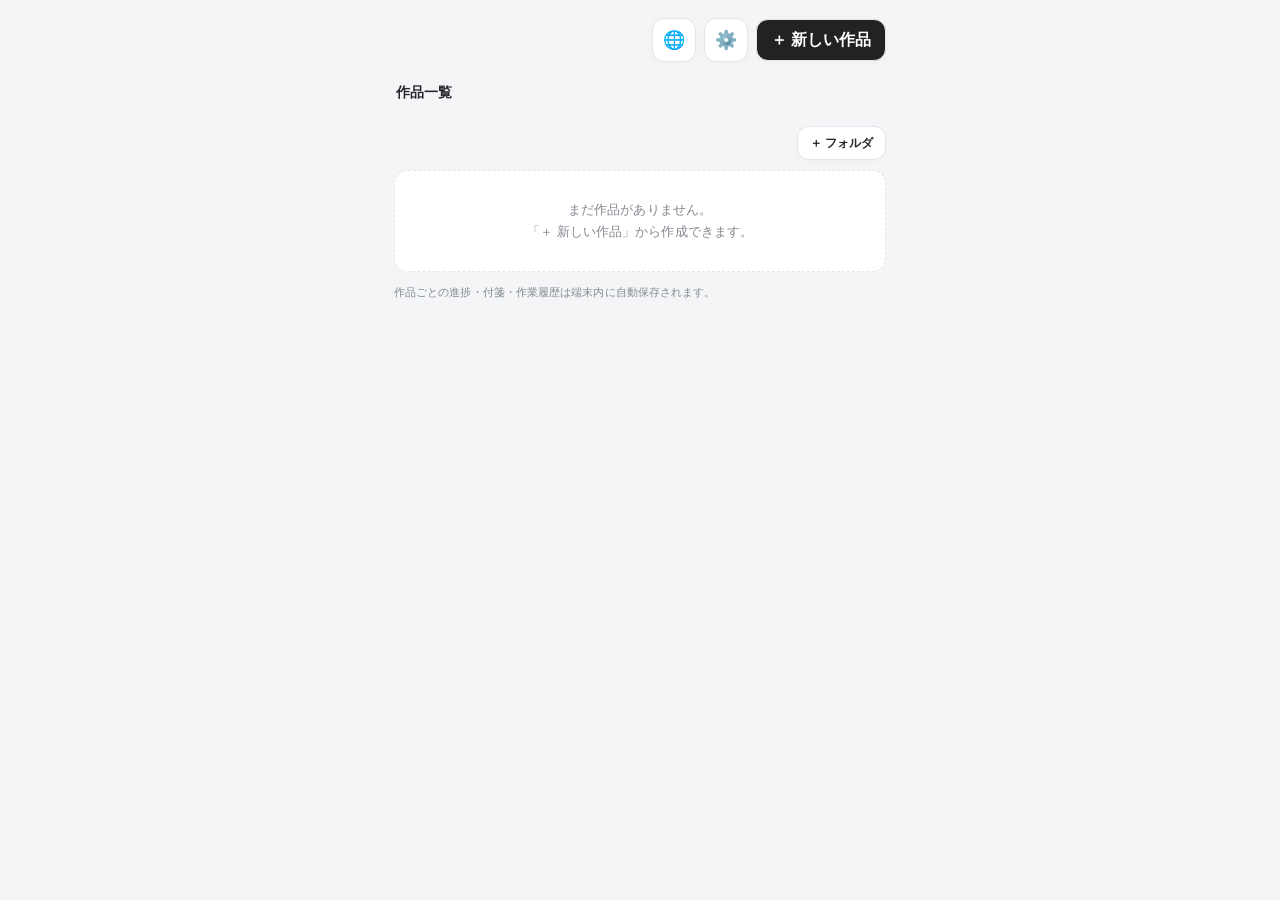
==== index.html @ e9d4900b "Add files via upload" ====
<!DOCTYPE html>
<html lang="ja">
<head>
<meta charset="UTF-8">
<meta name="viewport" content="width=device-width,initial-scale=1">
<meta name="theme-color" content="#f6f6f6">
<title>漫画制作進捗</title>


<link rel="stylesheet" href="style.css?v=20260922-cellsteady1">
</head>
<body>


<div id="helpModal" class="help-overlay" aria-hidden="true">
  <div class="help-sheet" role="dialog" aria-modal="true" aria-labelledby="helpTitle">
    <div class="help-head">
      <div id="helpTitle" class="help-title">使い方</div>
      <button id="helpClose" class="help-close" type="button" aria-label="閉じる">×</button>
    </div>
    <div class="help-scroll">
      <div class="help-item">
        <div class="help-item-title">工程マスをタップ</div>
        <div class="help-item-text">タップするたびに「未着手 → 着手 → 完了 → 未着手」と切り替わります。</div>
        <div class="help-states">
          <div class="help-state"><span class="help-swatch"></span>未着手</div>
          <div class="help-state"><span class="help-swatch started"></span>着手</div>
          <div class="help-state"><span class="help-swatch done"></span>完了</div>
        </div>
      </div>
      <div class="help-item">
        <div class="help-item-title">長押し＋スライド</div>
        <div class="help-item-text">工程マスを約0.5秒長押しして、そのまま同じ工程をなぞると、最初のマスの状態を連続コピーできます。振動したらコピー開始です。</div>
      </div>
      <div class="help-item">
        <div class="help-item-title">左右にスワイプ</div>
        <div class="help-item-text">工程表を左右にスワイプすると、12ページずつ移動できます。「前」「次」ボタンでも移動できます。</div>
      </div>
      <div class="help-item">
        <div class="help-item-title">ページ番号をタップ</div>
        <div class="help-item-text">そのページに付箋メモを付けられます。赤・黄・青・緑で分類でき、「メモ一覧」から絞り込みやページ移動もできます。</div>
      </div>
      <div class="help-item">
        <div class="help-item-title">進捗と完成予想</div>
        <div class="help-item-text">着手率・完成率・工程別進捗を自動集計します。作業履歴から完成予想を計算し、締切を設定している場合は必要ペースも確認できます。</div>
      </div>
      <div class="help-item">
        <div class="help-item-title">バックアップ</div>
        <div class="help-item-text">JSONバックアップには作品・進捗・作業履歴・付箋などのデータを保存します。大きな変更の前にもバックアップしておくと安心です。</div>
      </div>
    </div>
  </div>
</div>


<div id="projectHome" style="display:none">
  <div class="project-home-head">
    <h1 id="homeTitle">作品一覧</h1>
    <div class="home-head-actions"><button id="languageButton" class="settings-button language-button" type="button" aria-label="Language">🌐</button><button id="appSettingsButton" class="settings-button" type="button" aria-label="設定">⚙️</button><button id="newProjectButton" class="project-add-button">＋ 新しい作品</button></div>
  </div>
  <div id="folderHead" class="folder-head"><div id="folderHeadTitle" class="folder-head-title"></div><button id="folderRename" class="folder-rename" type="button">名前変更</button><button id="folderDelete" class="folder-remove" type="button">削除</button></div>
<div id="folderToolbar" class="folder-toolbar"><button id="folderAdd" class="folder-add" type="button">＋ フォルダ</button></div>
<div id="projectList"></div>
  <div class="project-backup-note">作品ごとの進捗・付箋・作業履歴は端末内に自動保存されます。</div>
</div>

<div class="app" id="editorApp" style="display:none">
<div class="top-title"><h1>漫画制作進捗</h1><div class="top-actions"><button id="memoListButton" class="memo-list-button">メモ一覧</button></div></div>
<div class="current-project-title-wrap"><div class="current-project-title-label" id="currentProjectTitleLabel">作品</div><div id="currentProjectTitle" class="current-project-title"></div></div><div id="projectBreadcrumb" class="project-breadcrumb"></div>
<div class="card" style="display:none">
<div class="label">作品名</div><input id="title" value="ばちぼこゾンビランド" placeholder="作品名">
<div style="display:flex;justify-content:space-between;align-items:center;margin-top:15px;margin-bottom:7px">
<div class="label" style="margin:0">制作ページ数</div><div id="totalPageLabel" style="font-size:11px;color:var(--muted)">全48P</div>
</div>
<div class="page-range">
<div><input id="startPageInput" type="number" min="1" max="999" value="1"><span>P</span></div>
<b>〜</b>
<div><input id="endPageInput" type="number" min="1" max="999" value="48"><span>P</span></div>
</div>
<div class="label" style="margin-top:15px">創作開始日</div>
<input id="creationStartDateInput" type="date">
<div class="label" style="margin-top:15px">締切予定日</div>
<input id="deadlineInput" type="date">
</div>
<div class="card overall-card">
<div class="overall-ring" id="overallRing">
<div class="overall-ring-inner"><span>着手</span><b id="startedPercent"></b><span>完成</span><b id="donePercent"></b></div>
</div>
<div class="overall-detail">
<div class="overall-kicker">OVERALL</div>
<div class="summary-top"><div><div class="summary-title">制作進捗 <span class="status-pill">制作中</span></div></div><div id="completePages" class="complete-pages"></div></div>
<div class="ring-legend"><span><i class="ring-key started"></i> 着手</span><span><i class="ring-key done"></i> 完成</span></div>
</div>
</div>
<div class="card"><div class="section-title">工程別進捗</div><div id="stageProgress"></div></div>
<div class="card">
<div class="table-toolbar"><div style="display:flex;align-items:center"><div class="section-title" style="margin:0">工程表</div><button id="helpButton" class="help-fab" type="button" aria-label="使い方">?</button></div><div id="range" class="range"></div></div>
<div id="tableHead" class="table-head"></div>
<div id="pages"></div>
<div class="navigation"><button id="prev" class="nav-button">← 前</button><div id="navPage" class="nav-page"></div><button id="next" class="nav-button">次 →</button></div>
</div>
<div class="card">
<div class="section-title">作業履歴</div>
<div class="history-stats">
<div class="history-stat"><span>今日</span><b id="todayWork">+0</b><span>完成工程</span></div>
<div class="history-stat"><span>直近7日</span><b id="weekWork">0</b><span>完成工程</span></div>
<div class="history-stat"><span>1日平均</span><b id="avgWork">0.0</b><span>工程</span></div>
</div>
<div class="label">直近7日間</div>
<div id="historyChart" class="history-chart"></div>
<div class="forecast">
<div><b>完成予想</b><small>着手=0.5工程として直近7日から算出</small></div>
<div id="forecastDate" class="forecast-date">—<br><span style="font-size:10px;color:var(--muted);font-weight:400">データ収集中</span></div>
</div>
<div id="deadlineStatus" style="margin-top:10px;padding-top:10px;border-top:1px solid var(--border);font-size:12px;line-height:1.65;color:var(--muted)"></div>
</div>

<div class="saved" id="saveMessage">変更は自動保存されます</div>
</div>


<div id="memoListModal" class="memo-modal">
  <div class="memo-sheet">
    <div class="memo-head">
      <h2>メモ一覧</h2>
      <button id="closeMemoList" class="memo-close">閉じる</button>
    </div>
    <div class="memo-filters">
      <button class="memo-filter active" data-filter="all">すべて</button>
      <button class="memo-filter" data-filter="#f4a6a6">赤</button>
      <button class="memo-filter" data-filter="#f4dc8a">黄</button>
      <button class="memo-filter" data-filter="#9ec8f4">青</button>
      <button class="memo-filter" data-filter="#a9ddb0">緑</button>
    </div>
    <div id="memoListBody" class="memo-scroll"></div>
  </div>
</div>

<div id="editProjectModal" class="project-modal">
  <div class="project-sheet project-edit-sheet">
    <div class="project-edit-head"><h2>作品編集</h2></div>
    <div class="project-edit-scroll">
    <div class="label">作品名</div>
    <input id="editProjectTitle" placeholder="作品名">
    <div style="display:flex;justify-content:space-between;align-items:center;margin-top:14px;margin-bottom:7px">
      <div class="label" style="margin:0">制作ページ</div>
      <div id="editProjectTotal" style="font-size:11px;color:var(--muted)"></div>
    </div>
    <div class="page-range">
      <div><input id="editProjectStart" type="number" min="1" max="999"><span>P</span></div>
      <b>〜</b>
      <div><input id="editProjectEnd" type="number" min="1" max="999"><span>P</span></div>
    </div>
    <div class="label" style="margin-top:14px">創作開始日</div>
    <input id="editProjectCreationStartDate" type="date">
    <div class="label" style="margin-top:14px">締切予定日</div>
    <input id="editProjectDeadline" type="date">
    <div class="label" style="margin-top:14px">工程設定</div>
    <div id="stageEditorList" class="stage-editor-list"></div>
    <button id="stageAddButton" class="stage-add-button" type="button">＋ 工程を追加</button>
    <div class="stage-editor-note">工程名の変更・並び替え・追加・削除（最大8工程）</div>
    </div>
    <div class="project-modal-actions project-edit-actions">
      <button id="cancelEditProject" class="project-cancel-button">キャンセル</button>
      <button id="saveEditProject" class="project-create-button">保存</button>
    </div>
  </div>
</div>

<select id="appLanguage" style="display:none"><option value="ja">日本語</option><option value="en">English</option></select>
<div id="languageModal" class="project-modal">
  <div class="project-sheet language-sheet">
    <h2 id="languageModalTitle">Language</h2>
    <div class="language-choice">
      <button type="button" class="language-option" data-lang="ja">日本語</button>
      <button type="button" class="language-option" data-lang="en">English</button>
    </div>
    <div class="project-modal-actions">
      <button id="languageCancel" class="project-cancel-button">キャンセル</button>
    </div>
  </div>
</div>

<div id="appSettingsModal" class="project-modal">
  <div class="project-sheet settings-sheet">
    <h2 id="settingsTitle">アプリ設定</h2>
    <div class="settings-section-title settings-first-section" id="settingsDefaultsTitle">新規作品のデフォルト</div>
    <div class="label" id="settingsPagesLabel">制作ページ</div>
    <div class="page-range">
      <div><input id="defaultStartPage" type="number" min="1" max="999"><span>P</span></div><b>〜</b>
      <div><input id="defaultEndPage" type="number" min="1" max="999"><span>P</span></div>
    </div>
    <div class="label" id="settingsStagesLabel" style="margin-top:14px">工程</div>
    <div id="defaultStageList" class="stage-editor-list"></div>
    <button id="defaultStageAdd" class="stage-add-button" type="button">＋ 工程を追加</button>
    <div class="stage-editor-note" id="settingsNote">新しい作品を作るときの初期値です。作品ごとに変更できます。</div>
    <div class="settings-section-title data-management-title" id="dataManagementTitle">データ管理</div>
    <div class="backup-actions settings-backup-actions">
      <button id="exportBackup" class="backup-button">💾 バックアップ</button>
      <button id="importBackup" class="backup-button">📂 復元</button>
    </div>
    <input id="backupFile" type="file" accept=".json,application/json" hidden>
    <div class="backup-note" id="dataManagementNote">全作品・フォルダ・進捗・付箋・作業履歴を1つのJSONに保存します。</div>
    <div id="backupStatus" class="backup-status" style="display:none"></div>
    <div class="project-modal-actions">
      <button id="settingsCancel" class="project-cancel-button">キャンセル</button>
      <button id="settingsSave" class="project-create-button">保存</button>
    </div>
  </div>
</div>

<div id="projectModal" class="project-modal">
  <div class="project-sheet">
    <h2>新しい作品</h2>
    <div class="label">作品名</div>
    <input id="newProjectTitle" value="" placeholder="作品名">
    <div style="display:flex;justify-content:space-between;align-items:center;margin-top:14px;margin-bottom:7px">
      <div class="label" style="margin:0">制作ページ</div>
      <div id="newProjectTotal" style="font-size:11px;color:var(--muted)">全1P</div>
    </div>
    <div class="page-range">
      <div><input id="newProjectStart" type="number" min="1" max="999" value="1"><span>P</span></div>
      <b>〜</b>
      <div><input id="newProjectEnd" type="number" min="1" max="999" value="1"><span>P</span></div>
    </div>
    <div class="label" style="margin-top:14px">創作開始日</div>
    <input id="newProjectCreationStartDate" type="date">
    <div class="label" style="margin-top:14px">締切予定日</div>
    <input id="newProjectDeadline" type="date">
    <button id="newStageToggle" class="new-stage-toggle" type="button">
      <span>工程をカスタマイズ</span><span id="newStageChevron">⌄</span>
    </button>
    <div id="newStagePanel" class="new-stage-panel">
      <div id="newStageEditorList" class="stage-editor-list"></div>
      <button id="newStageAddButton" class="stage-add-button" type="button">＋ 工程を追加</button>
      <div class="stage-editor-note">変更しなければ「ネーム・ペン・背景・トーン・写植」で作成されます</div>
    </div>
    <div class="project-modal-actions">
      <button id="cancelNewProject" class="project-cancel-button">キャンセル</button>
      <button id="createNewProject" class="project-create-button">作成</button>
    </div>
  </div>
</div>

<div id="stickyModal" class="sticky-modal">
 <div class="sticky-sheet">
  <div class="sticky-head"><h2 id="stickyTitle">付箋</h2><button id="stickyClose" class="sticky-close">×</button></div>
  <textarea id="stickyText" placeholder="修正点・忘れたくないことなど"></textarea>
  <div class="label" style="margin-top:12px">マーカー</div>
  <div class="color-picks">
   <button type="button" class="color-pick" data-color="#f4a6a6" style="background:#f4a6a6"></button>
   <button type="button" class="color-pick" data-color="#f4dc8a" style="background:#f4dc8a"></button>
   <button type="button" class="color-pick" data-color="#9ec8f4" style="background:#9ec8f4"></button>
   <button type="button" class="color-pick" data-color="#a9ddb0" style="background:#a9ddb0"></button>
  </div>
  <div class="sticky-actions">
   <button type="button" id="stickyDelete" class="sticky-delete">付箋を削除</button>
   <button type="button" id="stickySave" class="sticky-save">保存</button>
  </div>
 </div>
</div>

<div id="folderModal" class="folder-modal">
  <div class="folder-sheet">
    <h3>新しいフォルダ</h3>
    <input id="folderNameInput" type="text" maxlength="40" placeholder="フォルダ名">
    <div class="folder-sheet-actions"><button id="folderCancel" type="button">キャンセル</button><button id="folderCreate" type="button">作成</button></div>
  </div>
</div>
<div id="folderRenameModal" class="folder-modal">
  <div class="folder-sheet">
    <h3>フォルダ名を変更</h3>
    <input id="folderRenameInput" type="text" maxlength="40" placeholder="フォルダ名">
    <div class="folder-sheet-actions"><button id="folderRenameCancel" type="button">キャンセル</button><button id="folderRenameSave" type="button">保存</button></div>
  </div>
</div>


<script src="app.js?v=20260922-cellsteady1"></script>
</body>
</html>
---- style.css ----
:root{--bg:#f6f6f6;--card:#fff;--text:#191919;--muted:#777;--border:#ddd;--soft:#e8e8e8;--started:#aaa;--done:#222}
*{box-sizing:border-box}
body{margin:0;background:var(--bg);color:var(--text);font-family:-apple-system,BlinkMacSystemFont,"Segoe UI","Noto Sans JP",sans-serif}
.app{max-width:520px;margin:auto;padding:18px 14px 40px}
h1{margin:0 0 20px;font-size:22px}
.card{background:var(--card);border:1px solid var(--border);border-radius:14px;padding:15px;margin-bottom:14px}
.label{color:var(--muted);font-size:12px;margin-bottom:7px}
input{width:100%;min-height:44px;border:1px solid var(--border);border-radius:9px;background:white;padding:0 11px;font-size:16px}
.page-buttons{display:flex;gap:7px;flex-wrap:wrap}
button{font:inherit;color:inherit}
.page-button,.nav-button{min-height:42px;padding:0 14px;border:1px solid var(--border);border-radius:9px;background:white}
.page-button.active{background:#222;color:white;border-color:#222}
.summary-top,.stage-info,.table-toolbar,.navigation{display:flex;justify-content:space-between;gap:8px}
.summary-top{align-items:flex-end}.summary-title,.section-title{font-weight:700}.section-title{font-size:15px;margin-bottom:12px}
.percentages{margin-top:4px;display:flex;gap:14px;color:var(--muted);font-size:12px}
.complete-pages{font-size:13px;font-weight:700}
.dual-bar{height:11px;background:var(--soft);border-radius:20px;overflow:hidden;position:relative;margin-top:10px}
.started-bar,.done-bar{position:absolute;left:0;top:0;height:100%;border-radius:20px;transition:width .2s}
.started-bar{background:var(--started)}.done-bar{background:var(--done)}
.legend{display:flex;gap:15px;font-size:11px;color:var(--muted);margin-top:8px}
.stage{margin-top:12px}.stage:first-child{margin-top:0}.stage-info{font-size:12px;margin-bottom:5px}.stage-info span:last-child{color:var(--muted)}
.table-head,.page-row{display:grid;grid-template-columns:25px repeat(5,minmax(0,1fr));gap:3px;align-items:center}
.table-head{margin-bottom:5px}.head{color:var(--muted);font-size:9px;line-height:1.15;text-align:center}
.page-number{text-align:center;color:var(--muted);font-size:11px}.page-row{margin-bottom:4px}
.progress-cell{height:39px;padding:0;border:1px solid var(--border);border-radius:6px;background:white;font-size:15px;font-weight:700}
.progress-cell.state1{background:var(--started)}.progress-cell.state2{background:#222;color:white;border-color:#222}.progress-cell.paint-source{outline:2px solid #777;outline-offset:1px}
.table-toolbar{align-items:center;margin-bottom:10px}.range,.nav-page{color:var(--muted);font-size:12px}
.navigation{align-items:center;margin-top:12px}.nav-button:disabled{opacity:.3}.saved{text-align:center;color:var(--muted);font-size:11px;margin-top:12px}
.backup-actions{display:grid;grid-template-columns:1fr 1fr;gap:8px}
.backup-button{min-height:44px;border:1px solid var(--border);border-radius:9px;background:white;font-weight:700}
.backup-note{margin-top:9px;color:var(--muted);font-size:11px;line-height:1.5}
.history-stats{display:grid;grid-template-columns:repeat(3,1fr);gap:7px;margin-bottom:14px}
.history-stat{background:var(--bg);border-radius:9px;padding:10px 6px;text-align:center}
.history-stat b{display:block;font-size:17px;margin-top:3px}
.history-stat span{font-size:10px;color:var(--muted)}
.history-chart{height:130px;display:flex;align-items:flex-end;gap:7px;border-bottom:1px solid var(--border);padding:0 3px;margin-top:8px}
.history-day{flex:1;height:100%;display:flex;flex-direction:column;justify-content:flex-end;align-items:center;gap:4px}
.history-value{font-size:10px;font-weight:700}
.history-bar{width:70%;max-width:28px;background:#222;border-radius:5px 5px 0 0;min-height:2px}
.history-label{font-size:9px;color:var(--muted);height:15px}
.forecast{display:flex;justify-content:space-between;align-items:center;margin-top:15px;padding-top:13px;border-top:1px solid var(--border)}
.forecast small{color:var(--muted);display:block;margin-top:3px}
.forecast-date{text-align:right;font-size:17px;font-weight:800}
.page-range{display:grid;grid-template-columns:1fr auto 1fr;gap:10px;align-items:center}.page-range>div{display:grid;grid-template-columns:1fr auto;gap:5px;align-items:center}.page-range input{width:100%;box-sizing:border-box}.page-range b{font-size:14px;color:var(--muted)}@media(max-width:360px){.app{padding-left:9px;padding-right:9px}.table-head,.page-row{grid-template-columns:22px repeat(5,minmax(0,1fr));gap:2px}.progress-cell{height:36px}.head{font-size:8px}}

.page-number{cursor:pointer;position:relative;user-select:none}
.page-number.note-marked{font-weight:800}
.note-badge{display:inline-block;width:7px;height:7px;border-radius:50%;margin-left:4px;vertical-align:middle;background:#555}
.sticky-modal{position:fixed;inset:0;background:rgba(0,0,0,.32);display:none;align-items:flex-end;justify-content:center;z-index:999}
.sticky-modal.open{display:flex}
.sticky-sheet{width:min(520px,100%);background:#fff;border-radius:18px 18px 0 0;padding:18px 14px 24px;box-sizing:border-box}
.sticky-head{display:flex;justify-content:space-between;align-items:center;margin-bottom:12px}
.sticky-head h2{margin:0;font-size:18px}.sticky-close{border:0;background:transparent;font-size:24px}
.sticky-sheet textarea{width:100%;min-height:110px;box-sizing:border-box;border:1px solid var(--border);border-radius:10px;padding:11px;font:inherit}
.color-picks{display:flex;gap:11px;margin:10px 0 16px}
.color-pick{width:34px;height:34px;border-radius:50%;border:2px solid transparent;box-shadow:0 0 0 1px #bbb}
.color-pick.selected{border-color:#222;box-shadow:0 0 0 2px #fff,0 0 0 4px #222}
.sticky-save{width:100%;height:44px;border:0;border-radius:10px;background:#222;color:#fff;font-weight:800}
.sticky-actions{display:grid;grid-template-columns:1fr 1.7fr;gap:9px;margin-top:2px}
.sticky-delete{height:44px;border:1px solid #ddd;border-radius:10px;background:#fff;color:#777;font-weight:700}
.sticky-delete:active{background:#f3f3f3}

/* Smooth swipe/page transition */
#pages{
  will-change:transform,opacity;
  transform:translateX(0);
  opacity:1;
}
#pages.page-slide-out-left{
  transform:translateX(-24px);
  opacity:.25;
  transition:transform 130ms ease-in,opacity 130ms ease-in;
}
#pages.page-slide-out-right{
  transform:translateX(24px);
  opacity:.25;
  transition:transform 130ms ease-in,opacity 130ms ease-in;
}
#pages.page-slide-in-from-right{
  animation:pageInRight 220ms cubic-bezier(.22,.61,.36,1);
}
#pages.page-slide-in-from-left{
  animation:pageInLeft 220ms cubic-bezier(.22,.61,.36,1);
}
@keyframes pageInRight{
  from{transform:translateX(28px);opacity:.2}
  to{transform:translateX(0);opacity:1}
}
@keyframes pageInLeft{
  from{transform:translateX(-28px);opacity:.2}
  to{transform:translateX(0);opacity:1}
}


/* Symbol-free progress cells */
.state-swatch{
  display:inline-block;
  width:12px;height:12px;
  border-radius:3px;
  vertical-align:-1px;
  border:1px solid #c9c9c9;
}
.state-swatch.started{background:var(--started);}
.state-swatch.done{background:#171717;border-color:#171717;}

button.state-started{
  background:var(--started) !important;
  color:#222 !important;
}
button.state-done{
  background:#171717 !important;
  color:#fff !important;
  border-color:#171717 !important;
}


/* Multi-project v2 */
.top-title{display:flex;justify-content:space-between;align-items:center;gap:10px;margin-bottom:20px}
.top-title h1{margin:0}
.project-list-button,.project-add-button,.project-open-button,.project-cancel-button,.project-create-button{
  min-height:42px;border:1px solid var(--border);border-radius:9px;background:#fff;font-weight:700
}
.project-list-button{padding:0 13px;font-size:12px}
#projectHome{max-width:520px;margin:auto;padding:18px 14px 40px}
.project-home-head{display:flex;justify-content:space-between;align-items:center;gap:10px;margin-bottom:16px}
.project-home-head h1{margin:0;font-size:22px}
.project-add-button{padding:0 14px;background:#222;color:#fff;border-color:#222}
.project-item{background:#fff;border:1px solid var(--border);border-radius:14px;padding:14px;margin-bottom:10px}
.project-item-main{display:flex;justify-content:space-between;gap:12px;align-items:center}
.project-item-title{font-weight:800;font-size:16px;overflow:hidden;text-overflow:ellipsis;white-space:nowrap}
.project-item-meta{font-size:11px;color:var(--muted);margin-top:5px}
.project-open-button{padding:0 14px;flex:none}
.project-edit-button{min-height:42px;padding:0 12px;border:1px solid var(--border);border-radius:9px;background:#fff;font-weight:700;flex:none}
.project-item-actions{display:flex;gap:7px;align-items:center}
.project-empty{background:#fff;border:1px dashed var(--border);border-radius:14px;padding:28px 18px;text-align:center;color:var(--muted);font-size:13px;line-height:1.7}
.project-actions{display:flex;justify-content:flex-end;margin-top:9px}
.project-delete-button{border:0;background:transparent;color:#999;font-size:11px;padding:5px}
.project-modal{position:fixed;inset:0;background:rgba(0,0,0,.32);display:none;align-items:flex-end;justify-content:center;z-index:1100}
.project-modal.open{display:flex}
.project-sheet{width:min(520px,100%);background:#fff;border-radius:18px 18px 0 0;padding:18px 14px 24px}
.project-sheet h2{font-size:18px;margin:0 0 14px}
.project-sheet .page-range{margin-top:10px}
.project-modal-actions{display:grid;grid-template-columns:1fr 1.7fr;gap:9px;margin-top:16px}
.project-cancel-button,.project-create-button{height:44px}
.project-create-button{background:#222;color:#fff;border-color:#222}
.project-backup-note{font-size:11px;color:var(--muted);margin-top:12px;line-height:1.6}


/* Memo list v2 */
.memo-list-button{min-height:42px;padding:0 13px;border:1px solid var(--border);border-radius:9px;background:#fff;font-weight:700;font-size:12px}
.top-actions{display:flex;gap:7px;flex:none}
.memo-modal{position:fixed;inset:0;background:rgba(0,0,0,.32);display:none;align-items:flex-end;justify-content:center;z-index:1200}
.memo-modal.open{display:flex}
.memo-sheet{width:min(520px,100%);height:78vh;max-height:78vh;box-sizing:border-box;background:#fff;border-radius:18px 18px 0 0;padding:16px 14px 22px;display:flex;flex-direction:column}
.memo-scroll{flex:1;min-height:0;overflow-y:auto;-webkit-overflow-scrolling:touch}
.memo-head{display:flex;align-items:center;justify-content:space-between;gap:10px;margin-bottom:12px}
.memo-head h2{font-size:18px;margin:0}
.memo-close{border:0;background:#f1f1f1;border-radius:9px;padding:8px 12px;font-weight:700}
.memo-filters{display:flex;gap:7px;flex-wrap:wrap;margin-bottom:12px}
.memo-filter{border:1px solid var(--border);background:#fff;border-radius:999px;padding:7px 11px;font-size:11px;font-weight:700}
.memo-filter.active{background:#222;color:#fff;border-color:#222}

.memo-item{display:grid;grid-template-columns:36px 1fr auto;gap:10px;align-items:center;border:1px solid var(--border);border-radius:12px;padding:10px;margin-bottom:8px;background:#fff}
.memo-page{width:36px;height:36px;border-radius:9px;display:flex;align-items:center;justify-content:center;font-size:11px;font-weight:800;border:1px solid rgba(0,0,0,.08)}
.memo-text{font-size:12px;line-height:1.5;white-space:pre-wrap;word-break:break-word}
.memo-jump{border:0;background:#f1f1f1;border-radius:8px;padding:8px 10px;font-size:11px;font-weight:700}
.memo-empty{text-align:center;color:var(--muted);font-size:12px;padding:30px 10px}


/* 工程表：常に12P分の高さを確保 */
#pages{
  min-height:516px;
  box-sizing:border-box;
}
@media(max-width:360px){
  #pages{min-height:480px}
}


/* 作品一覧：操作ボタンをカード内に収める */
.project-item-main{align-items:flex-start}
.project-item-main>div:first-child{min-width:0;flex:1}
.project-item-actions{
  display:flex;
  gap:6px;
  align-items:center;
  flex:0 0 auto;
}
.project-edit-button,.project-open-button{
  min-width:0;
  width:auto;
  padding:0 11px;
  white-space:nowrap;
}
@media(max-width:390px){
  .project-item{padding:12px}
  .project-item-main{gap:8px}
  .project-edit-button,.project-open-button{
    padding:0 9px;
    font-size:12px;
  }
}


.help-fab{
  position:static;z-index:auto;
  width:25px;height:25px;min-width:25px;padding:0;margin-left:7px;
  border-radius:50%;border:1px solid var(--border);
  background:var(--card,#fff);color:var(--text,#222);
  font-size:14px;font-weight:800;line-height:1;
  display:inline-flex;align-items:center;justify-content:center;
  box-shadow:none;vertical-align:middle;
}
.help-overlay{
  position:fixed;inset:0;z-index:1000;background:rgba(0,0,0,.42);
  display:none;align-items:flex-end;justify-content:center;
}
.help-overlay.open{display:flex}
.help-sheet{
  width:min(520px,100%);height:78vh;max-height:78vh;
  background:var(--card,#fff);border-radius:18px 18px 0 0;
  box-sizing:border-box;padding:18px 18px 20px;
  display:flex;flex-direction:column;
}
.help-head{display:flex;align-items:center;justify-content:space-between;margin-bottom:10px}
.help-title{font-size:18px;font-weight:800}
.help-close{
  width:34px;height:34px;border:1px solid var(--border);border-radius:50%;
  background:transparent;font-size:20px;line-height:1
}
.help-scroll{flex:1;min-height:0;overflow-y:auto;-webkit-overflow-scrolling:touch}
.help-item{padding:14px 0;border-bottom:1px solid var(--border)}
.help-item:last-child{border-bottom:0}
.help-item-title{font-weight:800;margin-bottom:5px}
.help-item-text{font-size:13px;line-height:1.65;color:var(--muted)}
.help-states{display:flex;gap:8px;margin-top:9px;flex-wrap:wrap}
.help-state{display:flex;align-items:center;gap:6px;font-size:12px}
.help-swatch{width:22px;height:22px;border:1px solid var(--border);border-radius:5px;background:#fff}
.help-swatch.started{background:var(--started,#aaa)}
.help-swatch.done{background:#222;border-color:#222}


.project-list-toolbar{display:flex;justify-content:flex-end;margin:0 0 10px}
.project-reorder-toggle{min-height:34px;padding:0 12px;border:1px solid var(--border);border-radius:9px;background:#fff;font-size:12px;font-weight:700}
.project-reorder-toggle.active{background:#222;color:#fff;border-color:#222}
body.project-reorder-mode .project-item{cursor:grab;user-select:none;-webkit-user-select:none;touch-action:none}
body.project-reorder-mode .project-item::before{content:"☰";display:block;text-align:center;color:var(--muted);font-size:18px;line-height:18px;margin:-2px 0 5px}
body.project-reorder-mode .project-item-actions,body.project-reorder-mode .project-actions{pointer-events:none;opacity:.38}
.project-item.reorder-dragging{opacity:.7;transform:scale(.985);box-shadow:0 8px 24px rgba(0,0,0,.12)}
.project-item.reorder-over{}

/* 作品カードは余白を長押しして直接並び替え */
.project-list-toolbar{display:none!important}
body.project-reorder-mode .project-item::before{content:none!important}
.project-item{
  user-select:none;-webkit-user-select:none;touch-action:none;-webkit-touch-callout:none;
  transition:transform .18s ease, box-shadow .18s ease, opacity .18s ease;
  will-change:transform;
}
.project-item.reorder-dragging{opacity:.86;transform:scale(.985);box-shadow:0 10px 28px rgba(0,0,0,.15);touch-action:none;transition:box-shadow .16s ease,opacity .16s ease}
.project-item.reorder-over{}

.folder-toolbar{display:flex;justify-content:flex-end;margin:0 0 10px}
.folder-add{min-height:34px;padding:0 12px;border:1px solid var(--border);border-radius:9px;background:#fff;font-size:12px;font-weight:700}
.folder-item{border:1px solid var(--border);border-radius:12px;padding:13px 14px;margin-bottom:10px;background:#fff;user-select:none;-webkit-user-select:none;touch-action:none}
.folder-item{transition:transform .18s cubic-bezier(.2,.8,.2,1),box-shadow .18s ease,background .18s ease}
.folder-item.drag-over{
  transform:translateY(-2px) scale(1.006);
  box-shadow:0 8px 22px rgba(0,0,0,.10);
  background:#f4f4f4;
  outline:2px solid #777;
  outline-offset:1px;
}
.folder-row{display:flex;align-items:center;justify-content:space-between;gap:10px}
.folder-name{font-weight:800}.folder-meta{font-size:12px;color:var(--muted);margin-top:3px}
.folder-open{border:1px solid var(--border);border-radius:8px;background:#fff;padding:7px 11px;font-weight:700}
.folder-head{display:none;align-items:center;gap:9px;margin:0 0 12px}
.folder-head.show{display:flex}.folder-back{border:1px solid var(--border);border-radius:8px;background:#fff;padding:7px 10px;font-weight:700}
.folder-head-title{font-weight:800;flex:1}.folder-remove{font-size:12px;border:0;background:transparent;text-decoration:underline;color:var(--muted)}
.folder-modal{position:fixed;inset:0;background:rgba(0,0,0,.35);z-index:100;display:none;align-items:flex-end;justify-content:center}
.folder-modal.open{display:flex}.folder-sheet{width:min(520px,100%);background:#fff;border-radius:18px 18px 0 0;padding:18px;box-sizing:border-box}
.folder-sheet h3{margin:0 0 12px}.folder-sheet input{width:100%;box-sizing:border-box;padding:11px;border:1px solid var(--border);border-radius:9px;font-size:16px}
.folder-sheet-actions{display:flex;gap:8px;margin-top:12px}.folder-sheet-actions button{flex:1;padding:10px;border-radius:9px;border:1px solid var(--border);background:#fff;font-weight:700}

/* ---- extracted block ---- */

.stage-editor-list{display:flex;flex-direction:column;gap:7px;margin-top:7px}
.stage-editor-row{display:grid;grid-template-columns:minmax(0,1fr) 38px 38px 38px;gap:6px;align-items:center}
.stage-editor-row input{min-width:0;height:40px;border:1px solid var(--border);border-radius:8px;padding:0 10px;font:inherit;box-sizing:border-box}
.stage-mini-button,.stage-add-button{border:1px solid var(--border);background:#fff;border-radius:8px;font-weight:700}
.stage-mini-button{width:38px;height:38px;padding:0}
.stage-mini-button.danger{color:#a44}
.stage-add-button{width:100%;height:40px;margin-top:8px}
.stage-add-button:disabled{opacity:.4}
.stage-editor-note{font-size:10px;color:var(--muted);margin-top:6px;line-height:1.5}
.table-head,.page-row{grid-template-columns:42px repeat(var(--stage-count,5),minmax(0,1fr))!important}

/* ---- extracted block ---- */

/* 工程数に合わせて、見出しと実際のマスを同じ列数で描画 */
#tableHead,
#pages .page-row{
  grid-template-columns:25px repeat(var(--stage-count,5),minmax(0,1fr))!important;
}

/* ---- extracted block ---- */

.new-stage-toggle{
  width:100%;min-height:44px;margin-top:14px;padding:0 4px;
  border:0;border-top:1px solid var(--border);border-bottom:1px solid var(--border);
  background:transparent;display:flex;align-items:center;justify-content:space-between;
  font-weight:700;text-align:left;
}
.new-stage-toggle span:last-child{font-size:18px;color:var(--muted);transition:transform .18s ease}
.new-stage-toggle.open span:last-child{transform:rotate(180deg)}
.new-stage-panel{display:none;padding:10px 0 2px}
.new-stage-panel.open{display:block}

/* ---- extracted block ---- */

#projectHome .project-item,
#projectHome .folder-item{cursor:pointer}
#projectHome .project-item:active,
#projectHome .folder-item:active{background:#fafafa}

/* ---- extracted block ---- */

/* 作品編集：画面内固定＋内容だけスクロール */
#editProjectModal .project-edit-sheet{
  height:min(88dvh,760px);
  max-height:88dvh;
  box-sizing:border-box;
  display:flex;
  flex-direction:column;
  padding:0;
  overflow:hidden;
}
#editProjectModal .project-edit-head{
  flex:none;
  padding:16px 14px 8px;
  background:#fff;
}
#editProjectModal .project-edit-head h2{margin:0}
#editProjectModal .project-edit-scroll{
  flex:1 1 auto;
  min-height:0;
  overflow-y:auto;
  overscroll-behavior:contain;
  -webkit-overflow-scrolling:touch;
  padding:8px 14px 14px;
}
#editProjectModal .project-edit-actions{
  flex:none;
  margin:0;
  padding:12px 14px calc(14px + env(safe-area-inset-bottom));
  background:#fff;
  border-top:1px solid var(--border);
}
#editProjectModal .stage-editor-row{gap:7px;margin-bottom:7px}
#editProjectModal .stage-editor-row input{min-height:42px}
#editProjectModal .stage-mini-button{min-height:42px}
#folderHead{gap:7px}
#folderHeadTitle{min-width:0;flex:1;overflow:hidden;text-overflow:ellipsis;white-space:nowrap}
.folder-rename{border:1px solid var(--border);background:#fff;border-radius:8px;padding:7px 9px;font-size:11px;white-space:nowrap}

/* ---- extracted block ---- */

.home-head-actions{display:flex;gap:8px;align-items:center}
.settings-button{width:44px;height:44px;border:1px solid var(--border);border-radius:10px;background:#fff;font-size:18px}
.settings-sheet{max-height:88dvh;overflow-y:auto;box-sizing:border-box}
.settings-section-title{font-size:14px;font-weight:800;margin:20px 0 12px;padding-top:14px;border-top:1px solid var(--border)}
#appLanguage{width:100%;height:44px;border:1px solid var(--border);border-radius:9px;background:#fff;padding:0 10px;font-size:14px}

/* ---- extracted block ---- */

.language-sheet{max-width:420px}
.language-choice{display:grid;grid-template-columns:1fr 1fr;gap:10px;margin:16px 0 8px}
.language-option{height:52px;border:1px solid var(--border);border-radius:11px;background:#fff;font-weight:700;font-size:15px}
.language-option.active{background:#222;color:#fff;border-color:#222}
.settings-first-section{margin-top:4px!important;padding-top:0!important;border-top:0!important}
@media(max-width:430px){.home-head-actions{gap:6px}.settings-button{width:42px}.project-add-button{padding-left:13px!important;padding-right:13px!important}}

/* ---- extracted block ---- */

.current-project-title-wrap{margin:0 0 14px;padding:0 2px}
.current-project-title-label{font-size:11px;color:var(--muted);margin-bottom:2px;font-weight:600}
.current-project-title{font-size:20px;line-height:1.35;font-weight:800;overflow-wrap:anywhere}

/* ---- extracted block ---- */

#projectHome .folder-item{
  -webkit-touch-callout:none;
}

/* ---- extracted block ---- */

#projectHome .folder-item,
#projectHome .project-item{
  -webkit-tap-highlight-color:transparent;
  -webkit-user-select:none;
  user-select:none;
}

/* ---- extracted block ---- */

.project-breadcrumb{
  margin:-2px 2px 12px;
  font-size:12px;color:var(--muted);
  white-space:nowrap;overflow:hidden;text-overflow:ellipsis;
}
.project-breadcrumb .crumb-sep{padding:0 5px;opacity:.6}
.project-breadcrumb .crumb-current{font-weight:700;color:var(--text)}

/* ---- extracted block ---- */

.project-breadcrumb{
  display:flex;align-items:center;
  margin:-2px 2px 12px;
  font-size:13px;color:var(--muted);
  white-space:nowrap;overflow:hidden;
}
.crumb-link{
  appearance:none!important;-webkit-appearance:none!important;
  border:0!important;background:transparent!important;
  padding:4px 0!important;margin:0!important;
  width:auto!important;height:auto!important;min-width:0!important;
  color:#666!important;font:inherit!important;
  line-height:1.4!important;white-space:nowrap!important;
  writing-mode:horizontal-tb!important;
}
.crumb-link:active{opacity:.5}
.crumb-sep{padding:0 7px;color:#aaa;flex:none}
.crumb-current{font-weight:700;color:var(--text);overflow:hidden;text-overflow:ellipsis}
#folderHead{display:flex;align-items:center;gap:10px}
#folderHead .folder-head-title{
  flex:1;min-width:0;display:flex;align-items:center;
  white-space:nowrap;overflow:hidden;
}

/* ---- extracted block ---- */

/* 大見出しは場所を取るので非表示 */
#projectHome .project-home-head > h1,
#editorApp .top-title > h1{
  display:none!important;
}

/* 作品一覧：操作ボタンだけ右寄せ */
#projectHome .project-home-head{
  display:flex!important;
  justify-content:flex-end!important;
  align-items:center!important;
  min-height:44px!important;
  margin-bottom:14px!important;
}
#projectHome .home-head-actions{
  margin-left:auto!important;
}

/* プロジェクト：メモ一覧だけ右寄せ */
#editorApp .top-title{
  display:flex!important;
  justify-content:flex-end!important;
  align-items:center!important;
  min-height:44px!important;
  margin-bottom:10px!important;
}
#editorApp .top-actions{
  margin-left:auto!important;
}

/* フォルダとプロジェクトのパンくずを同じ見た目・位置へ */
#folderHead,
#projectBreadcrumb{
  box-sizing:border-box!important;
  min-height:40px!important;
  margin:0 0 14px 0!important;
  padding:0 2px!important;
  font-size:14px!important;
  line-height:1.4!important;
  color:var(--muted)!important;
}
#folderHead{
  display:flex!important;
  align-items:center!important;
}
#folderHead .folder-head-title{
  display:flex!important;
  align-items:center!important;
  flex:1!important;
  min-width:0!important;
  font-size:14px!important;
  line-height:1.4!important;
  font-weight:400!important;
}
#projectBreadcrumb{
  display:flex!important;
  align-items:center!important;
}

/* パンくずリンクのサイズも完全統一 */
#folderHead .crumb-link,
#projectBreadcrumb .crumb-link,
#folderHead .crumb-current,
#projectBreadcrumb .crumb-current{
  font-size:14px!important;
  line-height:1.4!important;
}
#folderHead .crumb-link,
#projectBreadcrumb .crumb-link{
  padding:6px 0!important;
}

/* プロジェクト名はパンくずにも出るので、大きい重複タイトルを隠す */
#editorApp .current-project-title-wrap{
  display:none!important;
}

/* フォルダ側の編集操作は同じ行の右側 */
#folderHead #folderRename,
#folderHead #folderDelete{
  flex:none!important;
}

/* ---- extracted block ---- */

/* 3画面でパンくずの開始位置・高さ・余白を固定 */
#projectHome #folderHead,
#editorApp #projectBreadcrumb{
  height:40px!important;
  min-height:40px!important;
  margin:0 0 14px 0!important;
  padding:0 2px!important;
  box-sizing:border-box!important;
  display:flex!important;
  align-items:center!important;
  font-size:14px!important;
  line-height:20px!important;
}
#projectHome #folderHeadTitle{
  height:40px!important;
  min-height:40px!important;
  display:flex!important;
  align-items:center!important;
  font-size:14px!important;
  line-height:20px!important;
}
/* 上の操作バーも同じ高さにしてパンくずのY位置を揃える */
#projectHome .project-home-head,
#editorApp .top-title{
  height:44px!important;
  min-height:44px!important;
  margin:0 0 10px 0!important;
  padding:0!important;
  box-sizing:border-box!important;
}
/* rootではフォルダ操作を隠して作品一覧だけ表示 */
#projectHome #folderHead .crumb-current,
#editorApp #projectBreadcrumb .crumb-current{
  font-size:14px!important;
  line-height:20px!important;
}

/* ---- extracted block ---- */

/* Folder navigation fix */
#folderHead.show{display:flex!important}
#folderHead{position:relative;z-index:5}
#folderBack{display:inline-flex!important;align-items:center;justify-content:center}
.project-item.reorder-over,.project-item.drag-over{
  outline:none!important;
  box-shadow:none!important;
  background:inherit!important;
}

/* ---- extracted block ---- */

.folder-eject{
  border:1px solid var(--border);
  background:#fff;
  border-radius:9px;
  padding:7px 9px;
  font-size:12px;
  white-space:nowrap;
}

/* ---- extracted block ---- */

.project-item-meta{display:grid!important;grid-template-columns:1fr 1fr;gap:5px 12px;line-height:1.4}
.project-meta-row{display:flex;justify-content:space-between;gap:7px;min-width:0}
.project-meta-row span{color:#999;white-space:nowrap}
.project-meta-row b{font-weight:700;color:#555;white-space:nowrap}
.mixed-root-dragging{opacity:.78;transform:scale(1.01);position:relative;z-index:20}

/* ---- extracted block ---- */

html,body{min-height:100%;overflow-x:hidden}
body{overflow-y:auto;-webkit-overflow-scrolling:touch}
#projectHome{
  min-height:100dvh;
  height:auto;
  overflow:visible;
  padding-bottom:calc(72px + env(safe-area-inset-bottom))!important;
}
#projectList{overflow:visible;touch-action:pan-y}

/* ---- extracted block ---- */

/* 作品一覧では通常スワイプをブラウザの縦スクロールに渡す */
#projectHome .project-item,
#projectHome .folder-item{
  touch-action:pan-y!important;
}
#projectHome .project-item.reorder-dragging,
#projectHome .mixed-root-dragging{
  touch-action:none!important;
}
/* Data management: app-wide backup/restore lives in Settings, not per project. */
.data-management-title{
  margin-top:22px!important;
  padding-top:18px;
  border-top:1px solid var(--border);
}
.settings-backup-actions{margin-top:10px}
.backup-status{
  margin-top:10px;
  padding:10px;
  border:1px solid var(--border);
  border-radius:9px;
  background:var(--bg);
  font-size:12px;
  line-height:1.55;
  word-break:break-all;
}

/* 工程表の高さ：12P以下は実ページ数、12P以上は従来の固定高さ */
#pages.short-project{
  min-height:0!important;
  height:auto!important;
}


/* ===== Modern Cute UI — visual layer only ===== */
:root{
  --bg:#f4f5f7;--card:#fff;--text:#24262a;--muted:#858a91;
  --border:#e2e5e9;--soft:#e9ebee;--started:#aeb2b7;--done:#2c2e32;
}
body{background:var(--bg);letter-spacing:.005em}
.app{max-width:520px;padding:16px 13px 42px}
.card{
  border-color:var(--border);border-radius:21px;padding:16px;
  box-shadow:0 5px 18px rgba(32,40,50,.045);
}
button,input{transition:transform .08s ease,background .15s ease,border-color .15s ease}
button:not(.progress-cell):active{transform:scale(.98)}
.progress-cell:active{transform:none}
input{border-color:var(--border);border-radius:12px}
.section-title{font-size:14px;letter-spacing:.01em}
#editorApp #projectBreadcrumb{color:#8b9097!important}
#editorApp #projectBreadcrumb .crumb-current{color:#34373b!important}
.memo-list-button,.settings-button,.language-button,.project-add-button,.folder-add,
.backup-button,.nav-button,.page-button{
  border-color:var(--border)!important;border-radius:12px!important;
  box-shadow:0 2px 8px rgba(32,40,50,.025);
}

/* Dashboard summary */
.overall-card{
  display:grid;grid-template-columns:106px minmax(0,1fr);gap:15px;
  align-items:center;padding:16px;
}
.overall-ring{
  width:106px;height:106px;border-radius:50%;
  background:#eceef1;
  display:grid;place-items:center;flex:none;
}
.overall-ring-inner{
  width:78px;height:78px;border-radius:50%;background:#fff;
  display:grid;grid-template-columns:auto auto;align-content:center;justify-content:center;
  column-gap:4px;row-gap:2px;
}
.overall-ring-inner b{font-size:12px;line-height:1.1;font-weight:800;letter-spacing:-.03em}
.overall-ring-inner span{font-size:8px;line-height:1.1;color:var(--muted);margin:0}
.overall-detail{min-width:0}
.overall-kicker{font-size:8px;font-weight:800;letter-spacing:.16em;color:#a0a4aa;margin-bottom:3px}
.overall-card .summary-top{align-items:flex-start}
.overall-card .summary-title{font-size:15px}
.status-pill{
  display:inline-block;margin-left:4px;padding:4px 7px;border-radius:999px;
  background:#f0f1f3;color:#71767d;font-size:9px;font-weight:700;vertical-align:2px;
}
.overall-card .complete-pages{font-size:10px;color:var(--muted);white-space:nowrap;margin-top:3px}
.ring-legend{display:flex;gap:12px;align-items:center;margin-top:12px;font-size:10px;color:var(--muted)}
.ring-legend span{display:flex;align-items:center;gap:5px}
.ring-key{width:8px;height:8px;border-radius:50%;display:inline-block}
.ring-key.started{background:var(--started)}
.ring-key.done{background:var(--done)}

/* Table stays the main work surface, just softened */
.progress-cell{border-color:#cfd2d6;border-radius:8px}
.progress-cell.state2{background:var(--done);border-color:var(--done)}
.table-head{margin-bottom:6px}
.page-row{margin-bottom:5px}
.navigation{margin-top:14px}
.history-stat{background:#f6f7f8;border-radius:13px}
.forecast{border-radius:14px}
.stage .dual-bar{height:9px}

/* Bottom sheets / dialogs share the same visual language */
.memo-sheet,.folder-sheet,.project-sheet,.settings-sheet,.language-sheet{
  border-radius:24px 24px 0 0!important;
}
.memo-filter,.memo-close,.folder-sheet-actions button,.stage-mini-button,.stage-add-button{
  border-radius:11px!important;
}

@media(max-width:390px){
  .overall-card{grid-template-columns:92px minmax(0,1fr);gap:12px;padding:14px}
  .overall-ring{width:94px;height:94px}
  .overall-done-ring{width:72px;height:72px}
  .overall-ring-inner{width:70px;height:70px}
  .overall-ring-inner b{font-size:11px}
  .overall-card .legend{display:none}
}
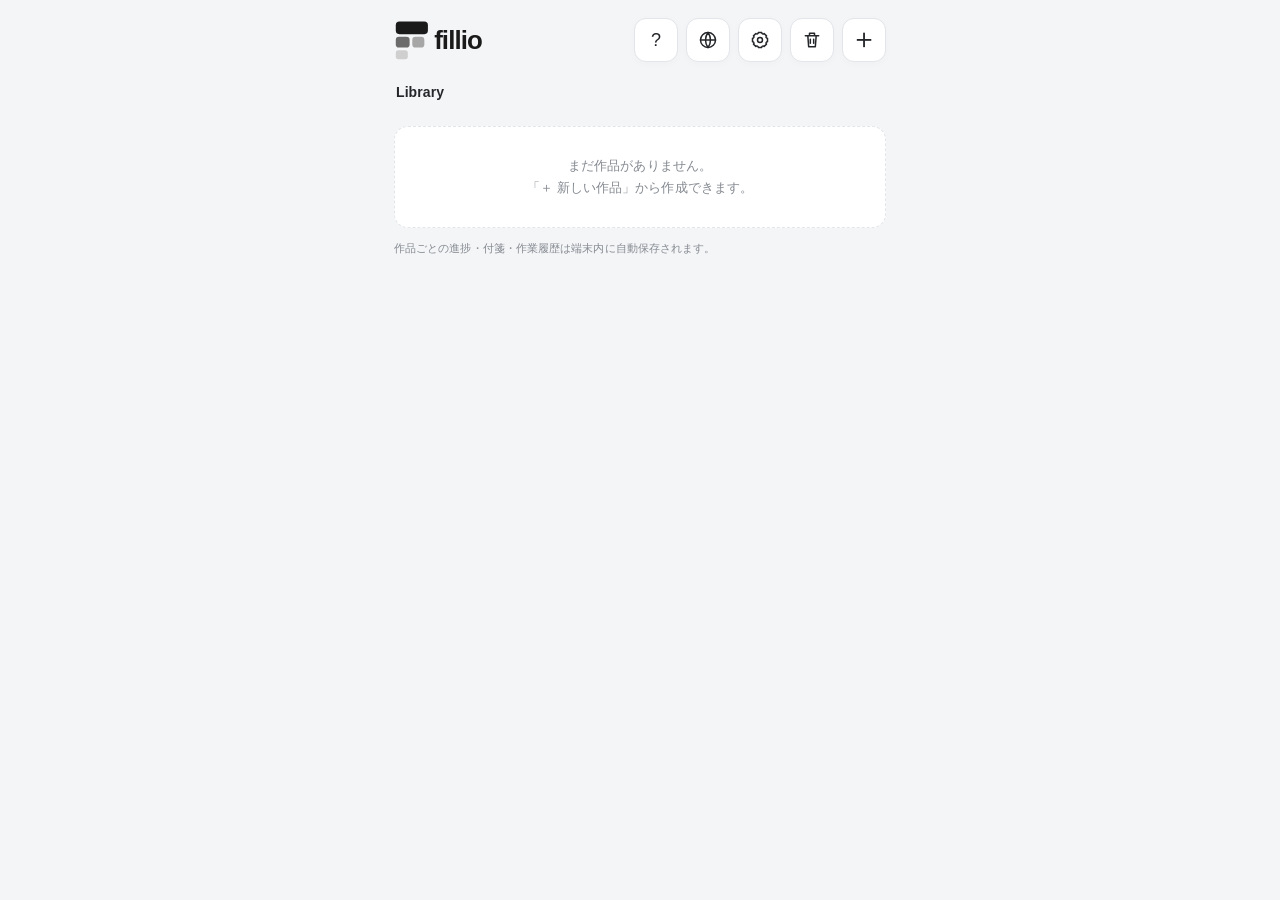
==== commit 96bdd1a6: "Add files via upload" ====
--- a/index.html
+++ b/index.html
@@ -4,10 +4,10 @@
 <meta charset="UTF-8">
 <meta name="viewport" content="width=device-width,initial-scale=1">
 <meta name="theme-color" content="#f6f6f6">
-<title>漫画制作進捗</title>
-
-
-<link rel="stylesheet" href="style.css?v=20260922-cellsteady1">
+<title>fillio</title>
+
+
+<link rel="stylesheet" href="style.css?v=20260923-library-stage-details-v2">
 </head>
 <body>
 
@@ -30,24 +30,12 @@
       </div>
       <div class="help-item">
         <div class="help-item-title">長押し＋スライド</div>
-        <div class="help-item-text">工程マスを約0.5秒長押しして、そのまま同じ工程をなぞると、最初のマスの状態を連続コピーできます。振動したらコピー開始です。</div>
-      </div>
-      <div class="help-item">
-        <div class="help-item-title">左右にスワイプ</div>
-        <div class="help-item-text">工程表を左右にスワイプすると、12ページずつ移動できます。「前」「次」ボタンでも移動できます。</div>
+        <div class="help-item-text">工程マスを約0.5秒長押しし、上下または左右になぞると範囲をプレビューできます。指を離すと確定します。振動したら開始です。</div>
       </div>
       <div class="help-item">
         <div class="help-item-title">ページ番号をタップ</div>
         <div class="help-item-text">そのページに付箋メモを付けられます。赤・黄・青・緑で分類でき、「メモ一覧」から絞り込みやページ移動もできます。</div>
       </div>
-      <div class="help-item">
-        <div class="help-item-title">進捗と完成予想</div>
-        <div class="help-item-text">着手率・完成率・工程別進捗を自動集計します。作業履歴から完成予想を計算し、締切を設定している場合は必要ペースも確認できます。</div>
-      </div>
-      <div class="help-item">
-        <div class="help-item-title">バックアップ</div>
-        <div class="help-item-text">JSONバックアップには作品・進捗・作業履歴・付箋などのデータを保存します。大きな変更の前にもバックアップしておくと安心です。</div>
-      </div>
     </div>
   </div>
 </div>
@@ -55,17 +43,39 @@
 
 <div id="projectHome" style="display:none">
   <div class="project-home-head">
-    <h1 id="homeTitle">作品一覧</h1>
-    <div class="home-head-actions"><button id="languageButton" class="settings-button language-button" type="button" aria-label="Language">🌐</button><button id="appSettingsButton" class="settings-button" type="button" aria-label="設定">⚙️</button><button id="newProjectButton" class="project-add-button">＋ 新しい作品</button></div>
+    <div class="brand-head"><button type="button" class="fillio-home-link" aria-label="Libraryへ戻る"><img src="fillio-logo.svg" class="fillio-logo" alt="fillio"></button></div>
+    <div class="home-head-actions">
+      <button id="libraryHelpButton" class="settings-button" type="button" aria-label="Libraryの使い方">?</button>
+      <button id="languageButton" class="settings-button language-button" type="button" aria-label="Language"><svg class="icon-line" viewBox="0 0 24 24" aria-hidden="true"><circle cx="12" cy="12" r="9"/><path d="M3 12h18M12 3a15 15 0 0 1 0 18M12 3a15 15 0 0 0 0 18"/></svg></button>
+      <button id="appSettingsButton" class="settings-button" type="button" aria-label="設定"><svg class="icon-line" viewBox="0 0 24 24" aria-hidden="true"><circle cx="12" cy="12" r="3"/><path d="M19.4 15a1.7 1.7 0 0 0 .34 1.88l.06.06-2.83 2.83-.06-.06a1.7 1.7 0 0 0-1.88-.34 1.7 1.7 0 0 0-1.03 1.56V21h-4v-.09A1.7 1.7 0 0 0 8.97 19.4a1.7 1.7 0 0 0-1.88.34l-.06.06-2.83-2.83.06-.06A1.7 1.7 0 0 0 4.6 15a1.7 1.7 0 0 0-1.56-1.03H3v-4h.09A1.7 1.7 0 0 0 4.6 8.97a1.7 1.7 0 0 0-.34-1.88l-.06-.06L7.03 4.2l.06.06a1.7 1.7 0 0 0 1.88.34A1.7 1.7 0 0 0 10 3.04V3h4v.09a1.7 1.7 0 0 0 1.03 1.56 1.7 1.7 0 0 0 1.88-.34l.06-.06 2.83 2.83-.06.06a1.7 1.7 0 0 0-.34 1.88A1.7 1.7 0 0 0 20.96 10H21v4h-.09A1.7 1.7 0 0 0 19.4 15z"/></svg></button>
+      <button id="trashOpen" class="settings-button trash-open-button" type="button" aria-label="ゴミ箱"><svg class="icon-line" viewBox="0 0 24 24"><path d="M4 7h16M9 7V4h6v3M7 7l1 13h8l1-13M10 11v5M14 11v5"/></svg><span class="visually-hidden">ゴミ箱</span></button>
+      <div class="create-menu-wrap"><button id="createMenuButton" class="settings-button create-menu-button" type="button" aria-label="作成" aria-expanded="false">＋</button><div id="createMenu" class="create-menu"><button id="newProjectButton" type="button"><svg class="icon-line" viewBox="0 0 24 24"><path d="M12 5v14M5 12h14"/></svg><span>新しい作品</span></button><button id="folderAdd" type="button"><svg class="icon-line" viewBox="0 0 24 24"><path d="M3 6h7l2 2h9v11H3z"/><path d="M12 11v5M9.5 13.5h5"/></svg><span>新しいフォルダ</span></button></div></div>
+    </div>
   </div>
   <div id="folderHead" class="folder-head"><div id="folderHeadTitle" class="folder-head-title"></div><button id="folderRename" class="folder-rename" type="button">名前変更</button><button id="folderDelete" class="folder-remove" type="button">削除</button></div>
-<div id="folderToolbar" class="folder-toolbar"><button id="folderAdd" class="folder-add" type="button">＋ フォルダ</button></div>
+
 <div id="projectList"></div>
   <div class="project-backup-note">作品ごとの進捗・付箋・作業履歴は端末内に自動保存されます。</div>
 </div>
-
-<div class="app" id="editorApp" style="display:none">
-<div class="top-title"><h1>漫画制作進捗</h1><div class="top-actions"><button id="memoListButton" class="memo-list-button">メモ一覧</button></div></div>
+<div id="dragTrashZone" class="drag-trash-zone"><svg class="icon-line" viewBox="0 0 24 24"><path d="M4 7h16M9 7V4h6v3M7 7l1 13h8l1-13M10 11v5M14 11v5"/></svg><span id="dragTrashLabel">ゴミ箱へ</span></div>
+<div id="libraryHelpModal" class="help-overlay" aria-hidden="true">
+  <div class="help-sheet" role="dialog" aria-modal="true" aria-labelledby="libraryHelpTitle">
+    <div class="help-head"><div id="libraryHelpTitle" class="help-title">Libraryの使い方</div><button id="libraryHelpClose" class="help-close" type="button" aria-label="閉じる">×</button></div>
+    <div class="help-scroll">
+      <div class="help-item"><div class="help-item-title">プロジェクトを作る</div><div class="help-item-text">右上の「＋」から新しいプロジェクトを作成します。制作ページや工程はプロジェクトごとに設定できます。</div></div>
+      <div class="help-item"><div class="help-item-title">タップして開く</div><div class="help-item-text">項目をタップすると、プロジェクトは入力ページ、フォルダはフォルダ内を開きます。</div></div>
+      <div class="help-item"><div class="help-item-title">長押しで整理</div><div class="help-item-text">プロジェクトやフォルダを長押しすると、並び替え・フォルダ移動・ゴミ箱への移動ができます。</div></div>
+      <div class="help-item"><div class="help-item-title">フォルダで整理</div><div class="help-item-text">「＋」からフォルダを作成できます。プロジェクトをフォルダにまとめて整理できます。</div></div>
+      <div class="help-item"><div class="help-item-title">プロジェクトを編集</div><div class="help-item-text">プロジェクトカードの「編集」からプロジェクト名・ページ・日付・工程を変更できます。</div></div>
+      <div class="help-item"><div class="help-item-title">ゴミ箱</div><div class="help-item-text">削除したプロジェクトやフォルダはゴミ箱へ移動します。必要なら復元できます。</div></div>
+      <div class="help-item"><div class="help-item-title">バックアップ</div><div class="help-item-text">設定の「データ管理」から、Library全体をJSONファイルにバックアップ・復元できます。</div></div>
+    </div>
+  </div>
+</div>
+<div id="trashModal" class="trash-modal"><div class="trash-sheet"><div class="trash-head"><h2 id="trashTitle">ゴミ箱</h2><div class="trash-head-actions"><button id="trashEmpty" class="trash-empty-button" type="button">空にする</button><button id="trashClose" class="modal-icon-close trash-close" type="button" aria-label="閉じる">×</button></div></div><div id="trashList" class="trash-list"></div></div></div>
+
+<div class="app prototype-input-mode" id="editorApp" style="display:none">
+<div class="top-title"><div class="editor-brand"><button type="button" class="fillio-home-link" aria-label="Libraryへ戻る"><img src="fillio-logo.svg" class="fillio-logo" alt="fillio"></button></div><div class="top-actions"><button id="memoListButton" class="memo-list-button">メモ一覧</button></div></div>
 <div class="current-project-title-wrap"><div class="current-project-title-label" id="currentProjectTitleLabel">作品</div><div id="currentProjectTitle" class="current-project-title"></div></div><div id="projectBreadcrumb" class="project-breadcrumb"></div>
 <div class="card" style="display:none">
 <div class="label">作品名</div><input id="title" value="ばちぼこゾンビランド" placeholder="作品名">
@@ -82,24 +92,26 @@
 <div class="label" style="margin-top:15px">締切予定日</div>
 <input id="deadlineInput" type="date">
 </div>
-<div class="card overall-card">
+<div class="card overall-card prototype-dashboard-only">
 <div class="overall-ring" id="overallRing">
 <div class="overall-ring-inner"><span>着手</span><b id="startedPercent"></b><span>完成</span><b id="donePercent"></b></div>
 </div>
 <div class="overall-detail">
-<div class="overall-kicker">OVERALL</div>
+<div class="overall-kicker">全体</div>
 <div class="summary-top"><div><div class="summary-title">制作進捗 <span class="status-pill">制作中</span></div></div><div id="completePages" class="complete-pages"></div></div>
 <div class="ring-legend"><span><i class="ring-key started"></i> 着手</span><span><i class="ring-key done"></i> 完成</span></div>
 </div>
 </div>
-<div class="card"><div class="section-title">工程別進捗</div><div id="stageProgress"></div></div>
-<div class="card">
+<div class="card prototype-dashboard-only"><div class="section-title">工程別進捗</div><div id="stageProgress"></div></div>
+<div class="card prototype-input-card">
 <div class="table-toolbar"><div style="display:flex;align-items:center"><div class="section-title" style="margin:0">工程表</div><button id="helpButton" class="help-fab" type="button" aria-label="使い方">?</button></div><div id="range" class="range"></div></div>
-<div id="tableHead" class="table-head"></div>
+<div class="stage-table-scroll" id="stageTableScroll">
+<div id="tableHeadAnchor" class="table-head-anchor"><div id="tableHead" class="table-head"></div></div>
 <div id="pages"></div>
+</div>
 <div class="navigation"><button id="prev" class="nav-button">← 前</button><div id="navPage" class="nav-page"></div><button id="next" class="nav-button">次 →</button></div>
 </div>
-<div class="card">
+<div class="card prototype-dashboard-only">
 <div class="section-title">作業履歴</div>
 <div class="history-stats">
 <div class="history-stat"><span>今日</span><b id="todayWork">+0</b><span>完成工程</span></div>
@@ -123,7 +135,7 @@
   <div class="memo-sheet">
     <div class="memo-head">
       <h2>メモ一覧</h2>
-      <button id="closeMemoList" class="memo-close">閉じる</button>
+      <button id="closeMemoList" class="modal-icon-close memo-close" aria-label="閉じる">×</button>
     </div>
     <div class="memo-filters">
       <button class="memo-filter active" data-filter="all">すべて</button>
@@ -138,7 +150,7 @@
 
 <div id="editProjectModal" class="project-modal">
   <div class="project-sheet project-edit-sheet">
-    <div class="project-edit-head"><h2>作品編集</h2></div>
+    <div class="modal-action-head project-edit-head"><button id="cancelEditProject" class="modal-text-action modal-cancel-action" type="button">キャンセル</button><h2>作品編集</h2><button id="saveEditProject" class="modal-text-action modal-confirm-action" type="button">保存</button></div>
     <div class="project-edit-scroll">
     <div class="label">作品名</div>
     <input id="editProjectTitle" placeholder="作品名">
@@ -158,11 +170,7 @@
     <div class="label" style="margin-top:14px">工程設定</div>
     <div id="stageEditorList" class="stage-editor-list"></div>
     <button id="stageAddButton" class="stage-add-button" type="button">＋ 工程を追加</button>
-    <div class="stage-editor-note">工程名の変更・並び替え・追加・削除（最大8工程）</div>
-    </div>
-    <div class="project-modal-actions project-edit-actions">
-      <button id="cancelEditProject" class="project-cancel-button">キャンセル</button>
-      <button id="saveEditProject" class="project-create-button">保存</button>
+    <div class="stage-editor-note">工程名の変更・並び替え・追加・削除</div>
     </div>
   </div>
 </div>
@@ -170,30 +178,38 @@
 <select id="appLanguage" style="display:none"><option value="ja">日本語</option><option value="en">English</option></select>
 <div id="languageModal" class="project-modal">
   <div class="project-sheet language-sheet">
-    <h2 id="languageModalTitle">Language</h2>
+    <div class="modal-view-head"><h2 id="languageModalTitle">Language</h2><button id="languageCancel" class="modal-icon-close" type="button" aria-label="閉じる">×</button></div>
     <div class="language-choice">
       <button type="button" class="language-option" data-lang="ja">日本語</button>
       <button type="button" class="language-option" data-lang="en">English</button>
     </div>
-    <div class="project-modal-actions">
-      <button id="languageCancel" class="project-cancel-button">キャンセル</button>
-    </div>
   </div>
 </div>
 
 <div id="appSettingsModal" class="project-modal">
   <div class="project-sheet settings-sheet">
-    <h2 id="settingsTitle">アプリ設定</h2>
+    <div class="modal-action-head"><button id="settingsCancel" class="modal-text-action modal-cancel-action" type="button">キャンセル</button><h2 id="settingsTitle">アプリ設定</h2><button id="settingsSave" class="modal-text-action modal-confirm-action" type="button">保存</button></div>
     <div class="settings-section-title settings-first-section" id="settingsDefaultsTitle">新規作品のデフォルト</div>
     <div class="label" id="settingsPagesLabel">制作ページ</div>
     <div class="page-range">
-      <div><input id="defaultStartPage" type="number" min="1" max="999"><span>P</span></div><b>〜</b>
-      <div><input id="defaultEndPage" type="number" min="1" max="999"><span>P</span></div>
+      <div><select id="defaultStartPage" class="page-select" aria-label="開始ページ"></select><span>P</span></div><b>〜</b>
+      <div><select id="defaultEndPage" class="page-select" aria-label="終了ページ"></select><span>P</span></div>
     </div>
     <div class="label" id="settingsStagesLabel" style="margin-top:14px">工程</div>
     <div id="defaultStageList" class="stage-editor-list"></div>
     <button id="defaultStageAdd" class="stage-add-button" type="button">＋ 工程を追加</button>
+    <button id="defaultStageReset" class="stage-add-button default-stage-reset" type="button">初期設定に戻す</button>
     <div class="stage-editor-note" id="settingsNote">新しい作品を作るときの初期値です。作品ごとに変更できます。</div>
+    <div class="settings-section-title" id="themeColorTitle">テーマカラー</div>
+    <div id="themeColorPicker" class="theme-color-picker" role="radiogroup" aria-label="テーマカラー">
+      <button type="button" class="theme-color-option" data-theme-color="#222222" data-ja="モノクロ" data-en="Mono"><i class="theme-swatch" style="--swatch:#222222"></i><span class="theme-option-label">モノクロ</span></button>
+      <button type="button" class="theme-color-option" data-theme-color="#d9788d" data-ja="サクラ" data-en="Sakura"><i class="theme-swatch" style="--swatch:#d9788d"></i><span class="theme-option-label">サクラ</span></button>
+      <button type="button" class="theme-color-option" data-theme-color="#6e9fd0" data-ja="スカイ" data-en="Sky"><i class="theme-swatch" style="--swatch:#6e9fd0"></i><span class="theme-option-label">スカイ</span></button>
+      <button type="button" class="theme-color-option" data-theme-color="#70ad98" data-ja="ミント" data-en="Mint"><i class="theme-swatch" style="--swatch:#70ad98"></i><span class="theme-option-label">ミント</span></button>
+      <button type="button" class="theme-color-option" data-theme-color="#9a83c6" data-ja="ラベンダー" data-en="Lavender"><i class="theme-swatch" style="--swatch:#9a83c6"></i><span class="theme-option-label">ラベンダー</span></button>
+      <button type="button" class="theme-color-option" data-theme-color="#dc9878" data-ja="ピーチ" data-en="Peach"><i class="theme-swatch" style="--swatch:#dc9878"></i><span class="theme-option-label">ピーチ</span></button>
+    </div>
+    <div class="stage-editor-note" id="themeColorNote">完了セルや選択状態などのアクセントカラーに使われます。</div>
     <div class="settings-section-title data-management-title" id="dataManagementTitle">データ管理</div>
     <div class="backup-actions settings-backup-actions">
       <button id="exportBackup" class="backup-button">💾 バックアップ</button>
@@ -202,16 +218,12 @@
     <input id="backupFile" type="file" accept=".json,application/json" hidden>
     <div class="backup-note" id="dataManagementNote">全作品・フォルダ・進捗・付箋・作業履歴を1つのJSONに保存します。</div>
     <div id="backupStatus" class="backup-status" style="display:none"></div>
-    <div class="project-modal-actions">
-      <button id="settingsCancel" class="project-cancel-button">キャンセル</button>
-      <button id="settingsSave" class="project-create-button">保存</button>
-    </div>
   </div>
 </div>
 
 <div id="projectModal" class="project-modal">
   <div class="project-sheet">
-    <h2>新しい作品</h2>
+    <div class="modal-action-head"><button id="cancelNewProject" class="modal-text-action modal-cancel-action" type="button">キャンセル</button><h2>新しい作品</h2><button id="createNewProject" class="modal-text-action modal-confirm-action" type="button">作成</button></div>
     <div class="label">作品名</div>
     <input id="newProjectTitle" value="" placeholder="作品名">
     <div style="display:flex;justify-content:space-between;align-items:center;margin-top:14px;margin-bottom:7px">
@@ -219,9 +231,9 @@
       <div id="newProjectTotal" style="font-size:11px;color:var(--muted)">全1P</div>
     </div>
     <div class="page-range">
-      <div><input id="newProjectStart" type="number" min="1" max="999" value="1"><span>P</span></div>
+      <div><select id="newProjectStart" class="page-select" aria-label="開始ページ"></select><span>P</span></div>
       <b>〜</b>
-      <div><input id="newProjectEnd" type="number" min="1" max="999" value="1"><span>P</span></div>
+      <div><select id="newProjectEnd" class="page-select" aria-label="終了ページ"></select><span>P</span></div>
     </div>
     <div class="label" style="margin-top:14px">創作開始日</div>
     <input id="newProjectCreationStartDate" type="date">
@@ -235,17 +247,16 @@
       <button id="newStageAddButton" class="stage-add-button" type="button">＋ 工程を追加</button>
       <div class="stage-editor-note">変更しなければ「ネーム・ペン・背景・トーン・写植」で作成されます</div>
     </div>
-    <div class="project-modal-actions">
-      <button id="cancelNewProject" class="project-cancel-button">キャンセル</button>
-      <button id="createNewProject" class="project-create-button">作成</button>
-    </div>
   </div>
 </div>
 
 <div id="stickyModal" class="sticky-modal">
  <div class="sticky-sheet">
-  <div class="sticky-head"><h2 id="stickyTitle">付箋</h2><button id="stickyClose" class="sticky-close">×</button></div>
+  <div class="modal-action-head sticky-head"><button id="stickyClose" class="modal-text-action modal-cancel-action" type="button">キャンセル</button><h2 id="stickyTitle">付箋</h2><button type="button" id="stickySave" class="modal-text-action modal-confirm-action">保存</button></div>
   <textarea id="stickyText" placeholder="修正点・忘れたくないことなど"></textarea>
+  <div class="sticky-todo-head"><div class="label">TODO</div><span id="stickyTodoCount">0/0</span></div>
+  <div id="stickyTodoList" class="sticky-todo-list"></div>
+  <div class="sticky-todo-add"><input id="stickyTodoInput" type="text" maxlength="80" placeholder="チェック項目を追加"><button id="stickyTodoAdd" type="button">＋</button></div>
   <div class="label" style="margin-top:12px">マーカー</div>
   <div class="color-picks">
    <button type="button" class="color-pick" data-color="#f4a6a6" style="background:#f4a6a6"></button>
@@ -255,28 +266,25 @@
   </div>
   <div class="sticky-actions">
    <button type="button" id="stickyDelete" class="sticky-delete">付箋を削除</button>
-   <button type="button" id="stickySave" class="sticky-save">保存</button>
   </div>
  </div>
 </div>
 
 <div id="folderModal" class="folder-modal">
   <div class="folder-sheet">
-    <h3>新しいフォルダ</h3>
+    <div class="modal-action-head"><button id="folderCancel" class="modal-text-action modal-cancel-action" type="button">キャンセル</button><h3>新しいフォルダ</h3><button id="folderCreate" class="modal-text-action modal-confirm-action" type="button">作成</button></div>
     <input id="folderNameInput" type="text" maxlength="40" placeholder="フォルダ名">
-    <div class="folder-sheet-actions"><button id="folderCancel" type="button">キャンセル</button><button id="folderCreate" type="button">作成</button></div>
   </div>
 </div>
 <div id="folderRenameModal" class="folder-modal">
   <div class="folder-sheet">
-    <h3>フォルダ名を変更</h3>
+    <div class="modal-action-head"><button id="folderRenameCancel" class="modal-text-action modal-cancel-action" type="button">キャンセル</button><h3>フォルダ名を変更</h3><button id="folderRenameSave" class="modal-text-action modal-confirm-action" type="button">保存</button></div>
     <input id="folderRenameInput" type="text" maxlength="40" placeholder="フォルダ名">
-    <div class="folder-sheet-actions"><button id="folderRenameCancel" type="button">キャンセル</button><button id="folderRenameSave" type="button">保存</button></div>
-  </div>
-</div>
-
-
-<script src="app.js?v=20260922-cellsteady1"></script>
+  </div>
+</div>
+
+
+<script src="app.js?v=20260923-library-stage-details-v2"></script>
 </body>
 </html>
 
--- a/style.css
+++ b/style.css
@@ -1,4 +1,4 @@
-:root{--bg:#f6f6f6;--card:#fff;--text:#191919;--muted:#777;--border:#ddd;--soft:#e8e8e8;--started:#aaa;--done:#222}
+:root{--bg:#f6f6f6;--card:#fff;--text:#191919;--muted:#777;--border:#ddd;--soft:#e8e8e8;--started:#aaa;--accent:#222;--done:var(--accent)}
 *{box-sizing:border-box}
 body{margin:0;background:var(--bg);color:var(--text);font-family:-apple-system,BlinkMacSystemFont,"Segoe UI","Noto Sans JP",sans-serif}
 .app{max-width:520px;margin:auto;padding:18px 14px 40px}
@@ -41,7 +41,7 @@
 .forecast{display:flex;justify-content:space-between;align-items:center;margin-top:15px;padding-top:13px;border-top:1px solid var(--border)}
 .forecast small{color:var(--muted);display:block;margin-top:3px}
 .forecast-date{text-align:right;font-size:17px;font-weight:800}
-.page-range{display:grid;grid-template-columns:1fr auto 1fr;gap:10px;align-items:center}.page-range>div{display:grid;grid-template-columns:1fr auto;gap:5px;align-items:center}.page-range input{width:100%;box-sizing:border-box}.page-range b{font-size:14px;color:var(--muted)}@media(max-width:360px){.app{padding-left:9px;padding-right:9px}.table-head,.page-row{grid-template-columns:22px repeat(5,minmax(0,1fr));gap:2px}.progress-cell{height:36px}.head{font-size:8px}}
+.page-range{display:grid;grid-template-columns:1fr auto 1fr;gap:10px;align-items:center}.page-range>div{display:grid;grid-template-columns:1fr auto;gap:5px;align-items:center}.page-range input,.page-range select{width:100%;box-sizing:border-box}.page-range b{font-size:14px;color:var(--muted)}@media(max-width:360px){.app{padding-left:9px;padding-right:9px}.table-head,.page-row{grid-template-columns:22px repeat(5,minmax(0,1fr));gap:2px}.progress-cell{height:36px}.head{font-size:8px}}
 
 .page-number{cursor:pointer;position:relative;user-select:none}
 .page-number.note-marked{font-weight:800}
@@ -59,38 +59,6 @@
 .sticky-actions{display:grid;grid-template-columns:1fr 1.7fr;gap:9px;margin-top:2px}
 .sticky-delete{height:44px;border:1px solid #ddd;border-radius:10px;background:#fff;color:#777;font-weight:700}
 .sticky-delete:active{background:#f3f3f3}
-
-/* Smooth swipe/page transition */
-#pages{
-  will-change:transform,opacity;
-  transform:translateX(0);
-  opacity:1;
-}
-#pages.page-slide-out-left{
-  transform:translateX(-24px);
-  opacity:.25;
-  transition:transform 130ms ease-in,opacity 130ms ease-in;
-}
-#pages.page-slide-out-right{
-  transform:translateX(24px);
-  opacity:.25;
-  transition:transform 130ms ease-in,opacity 130ms ease-in;
-}
-#pages.page-slide-in-from-right{
-  animation:pageInRight 220ms cubic-bezier(.22,.61,.36,1);
-}
-#pages.page-slide-in-from-left{
-  animation:pageInLeft 220ms cubic-bezier(.22,.61,.36,1);
-}
-@keyframes pageInRight{
-  from{transform:translateX(28px);opacity:.2}
-  to{transform:translateX(0);opacity:1}
-}
-@keyframes pageInLeft{
-  from{transform:translateX(-28px);opacity:.2}
-  to{transform:translateX(0);opacity:1}
-}
-
 
 /* Symbol-free progress cells */
 .state-swatch{
@@ -652,8 +620,7 @@
   box-shadow:0 5px 18px rgba(32,40,50,.045);
 }
 button,input{transition:transform .08s ease,background .15s ease,border-color .15s ease}
-button:not(.progress-cell):active{transform:scale(.98)}
-.progress-cell:active{transform:none}
+button:active{transform:scale(.98)}
 input{border-color:var(--border);border-radius:12px}
 .section-title{font-size:14px;letter-spacing:.01em}
 #editorApp #projectBreadcrumb{color:#8b9097!important}
@@ -722,3 +689,581 @@
   .overall-ring-inner b{font-size:11px}
   .overall-card .legend{display:none}
 }
+
+
+/* tapfix: production cells must not use the global button press-scale effect */
+.progress-cell:active{transform:none!important;}
+
+
+/* ===== Dashboard + vertical input prototype ===== */
+.prototype-input-mode .prototype-dashboard-only{display:none!important}
+.prototype-input-mode .navigation{display:none!important}
+.prototype-input-card{padding-bottom:20px}
+#pages.prototype-all-pages{min-height:0!important;height:auto!important}
+.project-dashboard-strip{display:grid;grid-template-columns:repeat(5,minmax(0,1fr));gap:5px;margin-top:11px;padding-top:10px;border-top:1px solid var(--border)}
+.project-dashboard-strip>div{min-width:0;text-align:center;background:#f6f7f8;border-radius:10px;padding:7px 2px}
+.project-dashboard-strip span{display:block;color:var(--muted);font-size:8px;white-space:nowrap}
+.project-dashboard-strip b{display:block;margin-top:2px;font-size:11px;white-space:nowrap;overflow:hidden;text-overflow:ellipsis}
+@media(max-width:360px){.project-dashboard-strip{gap:3px}.project-dashboard-strip>div{padding:6px 1px}.project-dashboard-strip b{font-size:10px}}
+
+/* New-project default stages: reset control */
+.default-stage-reset{margin-top:8px;background:#fff;color:#555}
+
+/* Page selectors for new-project defaults and creation */
+.page-range select.page-select{min-height:44px;border:1px solid var(--border);border-radius:12px;background:#fff;padding:0 34px 0 11px;font-size:16px;color:inherit}
+
+/* Modal background scroll lock support */
+.project-modal,
+#appSettingsModal {
+  overscroll-behavior: contain;
+}
+.project-sheet,
+#appSettingsModal .settings-sheet {
+  overscroll-behavior: contain;
+}
+
+
+/* --- Stage table axis behavior ---
+   Horizontal: page numbers stay fixed; stage headers move with cells.
+   Vertical: stage header row stays fixed; page numbers move with their rows. */
+:root{--progress-cell-size:clamp(48px,11vw,58px);--progress-page-col:28px;--progress-grid-gap:3px}
+.prototype-input-card{min-width:0;overflow:visible}
+#tableHead{
+  position:sticky;
+  top:0;
+  z-index:20;
+  display:grid;
+  grid-template-columns:var(--progress-page-col) minmax(0,1fr)!important;
+  gap:var(--progress-grid-gap)!important;
+  width:100%;
+  margin-bottom:5px;
+  background:var(--card);
+}
+.table-head-corner{
+  width:var(--progress-page-col);
+  min-width:var(--progress-page-col);
+  background:var(--card);
+  z-index:2;
+}
+.stage-head-viewport{overflow:hidden;min-width:0}
+.stage-head-track{
+  display:flex;
+  gap:var(--progress-grid-gap);
+  width:max-content;
+  will-change:transform;
+}
+#tableHead .head{
+  flex:0 0 var(--progress-cell-size);
+  width:var(--progress-cell-size);
+  min-width:var(--progress-cell-size);
+}
+.stage-table-scroll{
+  display:block;
+  width:100%;
+  max-width:100%;
+  min-width:0;
+  overflow-x:auto;
+  overflow-y:visible;
+  -webkit-overflow-scrolling:touch;
+  overscroll-behavior-x:contain;
+  touch-action:pan-x pan-y;
+  padding-bottom:4px;
+}
+#pages .page-row{
+  width:max-content;
+  min-width:max-content;
+  grid-template-columns:var(--progress-page-col) repeat(var(--stage-count,5),var(--progress-cell-size))!important;
+  gap:var(--progress-grid-gap)!important;
+}
+#pages .progress-cell{
+  width:var(--progress-cell-size);
+  height:var(--progress-cell-size);
+  min-width:var(--progress-cell-size);
+  min-height:var(--progress-cell-size);
+}
+/* 横方向だけ追従する列。top は指定しない。 */
+#pages .page-number{
+  position:sticky;
+  left:0;
+  z-index:5;
+  width:var(--progress-page-col);
+  min-width:var(--progress-page-col);
+  align-self:stretch;
+  display:flex;
+  align-items:center;
+  justify-content:center;
+  background:var(--card);
+}
+@media(max-width:360px){:root{--progress-cell-size:48px;--progress-page-col:26px;--progress-grid-gap:2px}}
+
+/* --- robust vertical follow for stage header --- */
+.table-head-anchor{position:relative;height:auto;margin-bottom:5px}
+#tableHead{position:relative!important;top:auto!important;margin-bottom:0!important}
+#tableHead.stage-head-fixed{position:fixed!important;z-index:100;top:0!important;margin:0!important;background:var(--card);box-sizing:border-box}
+.table-head-anchor.stage-head-fixed-active{height:var(--stage-head-height,24px)}
+
+/* Long-press source marker stays inside the cell so row 1 is never visually clipped. */
+#pages .progress-cell.paint-source{outline:none!important;box-shadow:inset 0 0 0 2px #777}
+
+/* Stage header horizontal sync must be immediate: never animate/interpolate it. */
+.stage-head-track{
+  transition:none!important;
+  animation:none!important;
+  scroll-behavior:auto!important;
+  will-change:auto!important;
+}
+
+/* --- Native horizontal header movement: no JS scrollLeft sync --- */
+#tableHead{
+  display:grid!important;
+  width:max-content!important;
+  min-width:max-content!important;
+  grid-template-columns:var(--progress-page-col) repeat(var(--stage-count,5),var(--progress-cell-size))!important;
+  gap:var(--progress-grid-gap)!important;
+}
+#tableHead .head{
+  width:var(--progress-cell-size)!important;
+  min-width:var(--progress-cell-size)!important;
+}
+#tableHead .table-head-corner{
+  position:sticky;
+  left:0;
+  z-index:6;
+}
+.stage-head-viewport,.stage-head-track{display:contents!important;transform:none!important}
+
+/* Native two-axis table behavior: keep the header in the same horizontal scroller. */
+.stage-table-scroll{overflow-x:auto!important;overflow-y:clip!important;}
+.table-head-anchor{position:sticky!important;top:0!important;z-index:100!important;height:auto!important;margin-bottom:5px!important;background:var(--card)!important;}
+.table-head-anchor.stage-head-fixed-active{height:auto!important;}
+#tableHead,#tableHead.stage-head-fixed{position:relative!important;top:auto!important;left:auto!important;margin:0!important;width:max-content!important;min-width:max-content!important;transform:none!important;}
+
+
+/* --- 2026-09-23: native horizontal + vertical-only header follow --- */
+.stage-table-scroll{
+  position:relative!important;
+  overflow-x:auto!important;
+  overflow-y:auto!important;
+}
+.table-head-anchor{
+  position:relative!important;
+  top:auto!important;
+  z-index:100!important;
+  margin-bottom:5px!important;
+  background:var(--card)!important;
+  will-change:transform;
+}
+#tableHead,#tableHead.stage-head-fixed{
+  position:relative!important;
+  top:auto!important;
+  left:auto!important;
+  transform:none!important;
+}
+/* Vertical movement is applied only to the anchor. Horizontal movement stays native. */
+.table-head-anchor.is-vertically-following{z-index:120!important;}
+
+
+/* --- Excel-style native two-axis production grid (2026-09-23 rebuild) ---
+   The grid itself owns both scroll axes, so sticky top/left are browser-native.
+   No JS header-position or scrollLeft synchronization is used. */
+.stage-table-scroll{
+  position:relative!important;
+  width:100%!important;
+  max-width:100%!important;
+  height:var(--stage-grid-height,min(72dvh,760px))!important;
+  max-height:var(--stage-grid-height,min(72dvh,760px))!important;
+  box-sizing:border-box!important;
+  overflow:auto!important;
+  -webkit-overflow-scrolling:touch;
+  overscroll-behavior:auto contain;
+  touch-action:pan-x pan-y;
+  padding-bottom:4px;
+  padding-right:0;
+  scrollbar-gutter:auto;
+}
+.table-head-anchor{
+  display:block!important;
+  position:sticky!important;
+  top:0!important;
+  z-index:40!important;
+  width:max-content!important;
+  min-width:max-content!important;
+  height:auto!important;
+  margin:0 0 7px 0!important;
+  background:var(--card)!important;
+  transform:none!important;
+  will-change:auto!important;
+}
+#tableHead,#tableHead.stage-head-fixed{
+  position:relative!important;
+  top:auto!important;
+  left:auto!important;
+  display:grid!important;
+  width:max-content!important;
+  min-width:max-content!important;
+  grid-template-columns:var(--progress-page-col) repeat(var(--stage-count,5),var(--progress-cell-size))!important;
+  gap:var(--progress-grid-gap)!important;
+  margin:0!important;
+  padding:6px 0 7px!important;
+  background:var(--card)!important;
+  transform:none!important;
+}
+#tableHead .head{
+  box-sizing:border-box!important;
+  min-height:28px!important;
+  display:flex!important;
+  align-items:center!important;
+  justify-content:center!important;
+  padding:4px 2px!important;
+  line-height:1.2!important;
+  white-space:normal!important;
+  text-align:center!important;
+}
+#tableHead .table-head-corner{
+  position:sticky!important;
+  left:0!important;
+  z-index:45!important;
+  align-self:stretch!important;
+  min-height:28px!important;
+  background:var(--card)!important;
+}
+#pages .page-number{
+  position:sticky!important;
+  left:0!important;
+  z-index:20!important;
+  background:var(--card)!important;
+}
+.table-head-anchor.is-vertically-following{z-index:40!important;}
+
+/* Sticky note TODO prototype */
+.sticky-todo-head{display:flex;align-items:center;justify-content:space-between;margin-top:14px;margin-bottom:7px}.sticky-todo-head .label{margin:0}.sticky-todo-head span{font-size:11px;color:var(--muted);font-weight:700}.sticky-todo-list{display:grid;gap:6px;max-height:150px;overflow:auto}.sticky-todo-item{display:grid;grid-template-columns:24px 1fr 30px;align-items:center;gap:7px;min-height:38px;padding:4px 5px;border:1px solid var(--border);border-radius:9px;background:#fff}.sticky-todo-item input{width:18px;height:18px;margin:0}.sticky-todo-item span{font-size:13px;line-height:1.35;overflow-wrap:anywhere}.sticky-todo-item.done span{text-decoration:line-through;color:var(--muted)}.sticky-todo-remove{width:30px;height:30px;border:0;background:transparent;color:#999;font-size:19px}.sticky-todo-add{display:grid;grid-template-columns:1fr 42px;gap:7px;margin-top:7px}.sticky-todo-add input{min-width:0;height:40px;box-sizing:border-box;border:1px solid var(--border);border-radius:9px;padding:0 10px;font:inherit;font-size:13px}.sticky-todo-add button{height:40px;border:1px solid var(--border);border-radius:9px;background:#fff;font-size:20px;font-weight:700}
+
+/* Memo list: show page TODOs */
+.memo-content{min-width:0}.memo-todos{display:grid;gap:5px;margin-top:7px}.memo-todo-item{display:grid;grid-template-columns:20px 1fr;align-items:start;gap:6px;font-size:11px;line-height:1.4}.memo-todo-item input{width:16px;height:16px;margin:0}.memo-todo-item.done span{text-decoration:line-through;color:var(--muted)}.memo-todo-summary{font-size:10px;color:var(--muted);font-weight:700;margin-top:5px}
+
+/* --- Home design prototype: monochrome icon language + drag trash --- */
+.icon-line{width:20px;height:20px;display:block;fill:none;stroke:currentColor;stroke-width:1.8;stroke-linecap:round;stroke-linejoin:round}
+.home-head-actions .settings-button,.folder-add,.project-icon-button,.trash-open-button{color:var(--text);background:#fff}
+.project-icon-button{width:38px;height:38px;min-width:38px;padding:0;border:1px solid var(--border);border-radius:10px;display:inline-flex;align-items:center;justify-content:center}
+.project-icon-button:active{background:#f3f3f3}
+.project-item-actions{align-self:flex-start}
+.project-actions{display:none!important}
+.folder-name{display:flex;align-items:center;gap:8px}
+.folder-icon{width:21px;height:21px;display:inline-flex;align-items:center;justify-content:center;color:var(--text);flex:none}
+.folder-icon .icon-line{width:21px;height:21px}
+.folder-toolbar{gap:8px;align-items:center}
+.folder-add{display:inline-flex;align-items:center;gap:7px}
+.folder-add .icon-line{width:17px;height:17px}
+.home-head-actions .language-button,.home-head-actions #appSettingsButton{font-size:0;display:inline-flex;align-items:center;justify-content:center}
+.drag-trash-zone{position:fixed;left:50%;bottom:18px;transform:translate(-50%,18px);width:min(360px,calc(100% - 28px));height:64px;border:1.5px dashed #888;border-radius:16px;background:rgba(255,255,255,.96);display:flex;align-items:center;justify-content:center;gap:9px;font-size:13px;font-weight:800;color:#555;z-index:3000;opacity:0;pointer-events:none;transition:opacity .12s ease,transform .12s ease,background .12s ease}
+.drag-trash-zone.show{opacity:1;transform:translate(-50%,0)}
+.drag-trash-zone.over{background:#f0f0f0;border-style:solid;color:#111}
+.drag-trash-zone .icon-line{width:22px;height:22px}
+.trash-open-button{height:38px;padding:0 11px;border:1px solid var(--border);border-radius:9px;display:inline-flex;align-items:center;gap:6px;font-weight:700;font-size:12px}
+.trash-open-button .icon-line{width:17px;height:17px}
+.trash-modal{position:fixed;inset:0;background:rgba(0,0,0,.32);display:none;align-items:flex-end;justify-content:center;z-index:3200}.trash-modal.open{display:flex}
+.trash-sheet{width:min(520px,100%);max-height:72dvh;background:#fff;border-radius:18px 18px 0 0;padding:16px 14px 22px;box-sizing:border-box;display:flex;flex-direction:column}
+.trash-head{display:flex;align-items:center;justify-content:space-between;margin-bottom:12px}.trash-head h2{font-size:18px;margin:0}.trash-close{border:0;background:#f1f1f1;border-radius:9px;padding:8px 12px;font-weight:700}
+.trash-list{overflow:auto;min-height:80px}.trash-item{display:flex;align-items:center;justify-content:space-between;gap:10px;border:1px solid var(--border);border-radius:12px;padding:11px 12px;margin-bottom:8px}.trash-item-name{font-weight:750;min-width:0;overflow:hidden;text-overflow:ellipsis;white-space:nowrap}.trash-item-actions{display:flex;gap:6px;flex:none}.trash-item-actions button{border:1px solid var(--border);background:#fff;border-radius:8px;padding:7px 9px;font-size:11px;font-weight:700}.trash-item-actions .danger{color:#777}.trash-empty{text-align:center;color:var(--muted);padding:28px 10px;font-size:12px}
+
+/* Stronger tactile drag feedback */
+#projectHome .project-item.mixed-root-dragging,
+#projectHome .folder-item.mixed-root-dragging{
+  opacity:.28!important;
+  transform:scale(.985)!important;
+  box-shadow:none!important;
+}
+.drag-ghost{
+  position:fixed!important;
+  z-index:5000!important;
+  width:min(420px,calc(100vw - 32px))!important;
+  max-width:calc(100vw - 32px)!important;
+  margin:0!important;
+  pointer-events:none!important;
+  opacity:.96!important;
+  transform:translate(-50%,-50%) scale(1.035) rotate(-1deg)!important;
+  transform-origin:center!important;
+  box-shadow:0 18px 44px rgba(0,0,0,.22),0 3px 10px rgba(0,0,0,.12)!important;
+  transition:none!important;
+}
+.drag-trash-zone.show{opacity:1;transform:translate(-50%,0) scale(1)}
+.drag-trash-zone.over{transform:translate(-50%,0) scale(1.045);background:#ededed;border:2px solid #555;color:#111}
+
+/* --- Home controls v2: globe / settings / trash / unified create --- */
+.visually-hidden{position:absolute!important;width:1px!important;height:1px!important;padding:0!important;margin:-1px!important;overflow:hidden!important;clip:rect(0,0,0,0)!important;white-space:nowrap!important;border:0!important}
+.home-head-actions .settings-button{width:44px;height:44px;padding:0;border:1px solid var(--border);border-radius:11px;background:#fff;color:var(--text);display:inline-flex;align-items:center;justify-content:center;position:relative}
+.home-head-actions .trash-open-button{width:44px;height:44px;padding:0;gap:0;font-size:0}
+.home-head-actions .trash-open-button .icon-line{width:20px;height:20px}
+.create-menu-wrap{position:relative}
+.home-head-actions .create-menu-button{font-size:28px!important;font-weight:300;line-height:1;padding-bottom:3px}
+.create-menu{position:absolute;right:0;top:calc(100% + 8px);width:190px;padding:6px;background:#fff;border:1px solid var(--border);border-radius:12px;box-shadow:0 10px 30px rgba(0,0,0,.14);z-index:1200;display:none}
+.create-menu.open{display:block}
+.create-menu button{width:100%;height:44px;padding:0 10px;border:0;border-radius:8px;background:transparent;color:var(--text);display:flex;align-items:center;gap:10px;text-align:left;font:inherit;font-size:13px;font-weight:700}
+.create-menu button:active{background:#f2f2f2}
+.create-menu .icon-line{width:18px;height:18px;flex:none}
+#folderToolbar{display:none!important}
+/* Drag target appears at the top; the card stays level while being carried. */
+.drag-trash-zone{top:12px!important;bottom:auto!important;transform:translate(-50%,-18px)!important;width:min(360px,calc(100% - 28px))!important}
+.drag-trash-zone.show{transform:translate(-50%,0) scale(1)!important}
+.drag-trash-zone.over{transform:translate(-50%,0) scale(1.045)!important}
+.drag-ghost{transform:translate(-50%,-50%) scale(1.035)!important}
+@media(max-width:430px){.home-head-actions{gap:6px!important}.home-head-actions .settings-button{width:42px;height:42px}.create-menu{width:184px}}
+
+.trash-head-actions{display:flex;align-items:center;gap:8px}.trash-empty-button{border:0;background:transparent;padding:8px 6px;font-weight:700;color:#666}.trash-empty-button:active{opacity:.55}
+
+/* Unified modal headers: view-only = title + X, commit screens = Cancel / title / action */
+.modal-view-head,
+.modal-action-head{
+  display:grid;
+  align-items:center;
+  min-height:44px;
+  margin-bottom:14px;
+}
+.modal-view-head{grid-template-columns:1fr 44px;gap:8px}
+.modal-action-head{grid-template-columns:minmax(72px,1fr) auto minmax(72px,1fr);gap:8px}
+.modal-view-head h2,.modal-view-head h3,
+.modal-action-head h2,.modal-action-head h3{margin:0!important;text-align:center;font-size:18px;line-height:1.25}
+.modal-view-head h2,.modal-view-head h3{text-align:left}
+.modal-text-action{
+  appearance:none;border:0;background:transparent;padding:10px 4px;
+  font:inherit;font-size:14px;font-weight:700;line-height:1;color:#555;min-height:44px;
+}
+.modal-cancel-action{justify-self:start;text-align:left}
+.modal-confirm-action{justify-self:end;text-align:right;color:#222}
+.modal-icon-close{
+  appearance:none;border:0!important;background:transparent!important;border-radius:50%!important;
+  width:44px;height:44px;padding:0!important;display:grid;place-items:center;
+  font-size:28px!important;font-weight:400!important;line-height:1;color:#222;justify-self:end;
+}
+/* Existing modal-specific heads now inherit the common geometry. */
+.project-edit-head,.sticky-head{margin-bottom:14px}
+.sticky-head{display:grid}
+/* Sticky delete is destructive content action, not a close/save action. */
+.sticky-actions{display:block}
+.sticky-delete{width:100%}
+/* Folder inputs no longer need footer-action spacing. */
+.folder-sheet input{margin-top:2px}
+
+/* fillio brand */
+.brand-head{display:flex;flex-direction:column;align-items:flex-start;gap:9px;min-width:0}
+.brand-head h1{margin:0;font-size:18px}
+.fillio-logo{display:block;width:116px;height:auto}
+.editor-brand{display:flex;align-items:center;min-height:32px}
+@media(max-width:360px){.fillio-logo{width:104px}}
+
+/* fillio logo: same size on every screen and returns to Library */
+.fillio-home-link{appearance:none;-webkit-appearance:none;border:0;background:transparent;padding:0;margin:0;display:block;line-height:0;cursor:pointer}
+
+
+/* 2026-09-23 fillio header consistency fix */
+#projectHome .brand-head,
+#editorApp .editor-brand{
+  height:44px!important;
+  min-height:44px!important;
+  display:flex!important;
+  align-items:center!important;
+  justify-content:flex-start!important;
+}
+#projectHome .fillio-home-link,
+#editorApp .fillio-home-link{
+  appearance:none!important;
+  -webkit-appearance:none!important;
+  border:0!important;
+  outline:0!important;
+  box-shadow:none!important;
+  background:transparent!important;
+  padding:0!important;
+  margin:0!important;
+  width:116px!important;
+  height:43px!important;
+  min-width:116px!important;
+  min-height:43px!important;
+  border-radius:0!important;
+  display:block!important;
+  line-height:0!important;
+  -webkit-tap-highlight-color:transparent;
+}
+#projectHome .fillio-home-link:focus,
+#projectHome .fillio-home-link:focus-visible,
+#projectHome .fillio-home-link:active,
+#editorApp .fillio-home-link:focus,
+#editorApp .fillio-home-link:focus-visible,
+#editorApp .fillio-home-link:active{
+  border:0!important;
+  outline:0!important;
+  box-shadow:none!important;
+  background:transparent!important;
+}
+#projectHome .fillio-logo,
+#editorApp .fillio-logo{
+  display:block!important;
+  width:116px!important;
+  height:43px!important;
+  max-width:none!important;
+  object-fit:contain!important;
+  object-position:left center!important;
+}
+@media(max-width:360px){
+  #projectHome .fillio-home-link,#editorApp .fillio-home-link{width:104px!important;min-width:104px!important;height:38px!important;min-height:38px!important}
+  #projectHome .fillio-logo,#editorApp .fillio-logo{width:104px!important;height:38px!important}
+}
+
+/* Library help + theme color + long create sheet */
+#projectModal{overflow-y:auto;-webkit-overflow-scrolling:touch;align-items:flex-end}
+#projectModal .project-sheet{max-height:88dvh;overflow-y:auto;-webkit-overflow-scrolling:touch;overscroll-behavior:contain}
+.theme-color-picker{display:flex;gap:10px;flex-wrap:wrap}
+.theme-color-option{width:44px;height:44px;border:1px solid var(--border);border-radius:12px;background:#fff;padding:6px;display:grid;place-items:center}
+.theme-color-option span{width:28px;height:28px;border-radius:8px;display:block}
+.theme-color-option.selected{outline:2px solid var(--accent);outline-offset:2px}
+.page-button.active,.progress-cell.state2{background:var(--accent)!important;border-color:var(--accent)!important}
+.history-bar{background:var(--accent)}
+
+
+/* ===== 2026-09-23 help/theme/create-sheet fixes ===== */
+#libraryHelpModal{z-index:4200!important}
+#libraryHelpModal .help-sheet{max-height:min(78dvh,720px);height:min(78dvh,720px)}
+
+/* Theme choices are full tappable rows, not tiny inherited button spans. */
+#themeColorPicker.theme-color-picker{
+  display:grid!important;grid-template-columns:repeat(5,minmax(0,1fr))!important;gap:8px!important;
+  margin-top:10px!important;
+}
+#themeColorPicker .theme-color-option{
+  width:auto!important;height:64px!important;min-width:0!important;padding:7px 3px!important;
+  border:1px solid var(--border)!important;border-radius:12px!important;background:#fff!important;
+  display:flex!important;flex-direction:column!important;align-items:center!important;justify-content:center!important;gap:5px!important;
+  color:var(--text)!important;box-sizing:border-box!important;
+}
+#themeColorPicker .theme-swatch{
+  display:block!important;width:24px!important;height:24px!important;min-width:24px!important;min-height:24px!important;
+  border-radius:50%!important;background:var(--swatch)!important;border:1px solid rgba(0,0,0,.12)!important;
+}
+#themeColorPicker .theme-option-label{
+  display:block!important;width:100%!important;font-size:9px!important;line-height:1.1!important;white-space:nowrap!important;
+  overflow:hidden!important;text-overflow:ellipsis!important;text-align:center!important;
+}
+#themeColorPicker .theme-color-option.selected{outline:none!important;border:2px solid var(--accent)!important;box-shadow:0 0 0 2px color-mix(in srgb,var(--accent) 18%,transparent)!important}
+
+/* New-project sheet: the overlay never scrolls; the sheet itself always does. */
+#projectModal{
+  position:fixed!important;inset:0!important;overflow:hidden!important;align-items:flex-end!important;
+  touch-action:none!important;overscroll-behavior:none!important;
+}
+#projectModal .project-sheet{
+  width:min(520px,100%)!important;max-height:calc(100dvh - 12px)!important;height:auto!important;
+  box-sizing:border-box!important;overflow-x:hidden!important;overflow-y:auto!important;
+  -webkit-overflow-scrolling:touch!important;overscroll-behavior-y:contain!important;touch-action:pan-y!important;
+  padding-bottom:max(24px,env(safe-area-inset-bottom))!important;
+}
+#projectModal .modal-action-head{position:sticky;top:-18px;z-index:5;background:#fff;padding-top:18px;padding-bottom:10px;margin-bottom:4px}
+
+/* Theme color: apply the selected accent to progress/completion and selected UI states. */
+.progress-cell.state2,.page-button.active,.done-bar,.history-bar,.ring-key.done,
+.memo-filter.active,.project-reorder-toggle.active,.language-option.active{
+  background:var(--accent)!important;border-color:var(--accent)!important;
+}
+.state-swatch.done,.help-swatch.done{background:var(--accent)!important;border-color:var(--accent)!important}
+#themeColorPicker .theme-color-option.selected{border-color:var(--accent)!important;box-shadow:0 0 0 2px color-mix(in srgb,var(--accent) 18%,transparent)!important}
+
+/* ===== Soft full-app themes 2026-09-23 ===== */
+#themeColorPicker.theme-color-picker{grid-template-columns:repeat(3,minmax(0,1fr))!important}
+#themeColorPicker .theme-color-option{height:70px!important}
+#themeColorPicker .theme-option-label{font-size:10px!important}
+
+/* In color themes, tint the whole interface softly while keeping text readable. */
+:root[data-theme="color"]{
+  --bg:color-mix(in srgb,var(--accent) 7%,#f8f8f8);
+  --card:color-mix(in srgb,var(--accent) 2.5%,#fff);
+  --border:color-mix(in srgb,var(--accent) 16%,#dedede);
+  --soft:color-mix(in srgb,var(--accent) 12%,#eeeeee);
+  --started:color-mix(in srgb,var(--accent) 34%,#d7d7d7);
+  --muted:color-mix(in srgb,var(--accent) 20%,#777);
+}
+:root[data-theme="color"] body,
+:root[data-theme="color"] #projectHome,
+:root[data-theme="color"] #editorApp{background:var(--bg)!important}
+:root[data-theme="color"] .card,
+:root[data-theme="color"] .project-card,
+:root[data-theme="color"] .folder-card,
+:root[data-theme="color"] .project-sheet,
+:root[data-theme="color"] .settings-sheet,
+:root[data-theme="color"] .help-sheet,
+:root[data-theme="color"] .sticky-sheet,
+:root[data-theme="color"] .memo-sheet{background:var(--card)!important;border-color:var(--border)!important}
+:root[data-theme="color"] input,
+:root[data-theme="color"] select,
+:root[data-theme="color"] textarea,
+:root[data-theme="color"] button:not(.progress-cell):not(.page-button.active):not(.state-done){border-color:var(--border)}
+:root[data-theme="color"] .icon-button,
+:root[data-theme="color"] .project-add-button,
+:root[data-theme="color"] .project-list-button,
+:root[data-theme="color"] .memo-list-button,
+:root[data-theme="color"] .stage-mini-button,
+:root[data-theme="color"] .backup-button{background:color-mix(in srgb,var(--accent) 3%,#fff)!important}
+:root[data-theme="color"] .progress-cell{border-color:color-mix(in srgb,var(--accent) 20%,#d7d7d7)}
+:root[data-theme="color"] .progress-cell.state1{background:color-mix(in srgb,var(--accent) 38%,#d7d7d7)!important}
+:root[data-theme="color"] .history-stat,
+:root[data-theme="color"] .project-stat{background:color-mix(in srgb,var(--accent) 7%,#f6f6f6)!important}
+:root[data-theme="color"] .dual-bar{background:color-mix(in srgb,var(--accent) 10%,#e9e9e9)!important}
+:root[data-theme="color"] .note-badge{background:var(--accent)!important}
+:root[data-theme="color"] a{color:color-mix(in srgb,var(--accent) 82%,#222)}
+/* Brand stays monochrome intentionally: stable identity across every theme. */
+.fillio-logo{filter:none!important}
+
+
+/* Library card redesign: progress-first hierarchy */
+.project-summary{margin-top:10px}
+.project-summary-main{display:flex;align-items:baseline;justify-content:space-between;gap:12px}
+.project-summary-main>b{font-size:19px;line-height:1.2;color:var(--text);font-weight:800;letter-spacing:-.02em}
+.project-summary-main>strong{font-size:18px;line-height:1.2;color:var(--accent);font-weight:800}
+.project-progress-track{height:7px;margin-top:9px;border-radius:999px;background:color-mix(in srgb,var(--accent) 10%,#eceeef);overflow:hidden}
+.project-progress-track>i{display:block;height:100%;min-width:0;border-radius:inherit;background:var(--accent);transition:width .2s ease}
+.project-plan-row{display:grid;grid-template-columns:1fr 1fr;gap:16px;margin-top:11px}
+.project-plan-row>div{display:flex;justify-content:space-between;align-items:baseline;gap:7px;min-width:0}
+.project-plan-row span,.project-complete-meta span{font-size:10px;color:var(--muted);white-space:nowrap}
+.project-plan-row b,.project-complete-meta b{font-size:12px;color:var(--text);white-space:nowrap;overflow:hidden;text-overflow:ellipsis}
+.project-dashboard-strip.project-dashboard-compact{grid-template-columns:repeat(3,minmax(0,1fr));margin-top:11px;padding-top:10px}
+.project-dashboard-strip.project-dashboard-compact>div{padding:7px 4px}
+.project-summary-complete .project-summary-main>strong{font-size:14px}
+.project-complete-meta{display:flex;justify-content:space-between;align-items:center;margin-top:10px}
+@media(max-width:360px){.project-summary-main>b{font-size:18px}.project-summary-main>strong{font-size:17px}.project-plan-row{gap:10px}}
+
+
+/* Folder project action: curved return arrow below edit */
+.project-item-actions{display:flex;flex-direction:column;align-items:center;gap:7px}
+.folder-eject.project-icon-button{width:32px;height:32px;padding:6px;display:grid;place-items:center;border:0;background:transparent;color:var(--muted);border-radius:9px}
+.folder-eject.project-icon-button .icon-line{width:18px;height:18px}
+.folder-eject.project-icon-button:hover{background:var(--soft);color:var(--text)}
+
+/* ===== Library interaction + stage details 2026-09-23 ===== */
+.project-open-title{display:flex;align-items:center;gap:7px;width:100%;min-width:0;padding:0;border:0;background:transparent;color:var(--text);text-align:left;cursor:pointer}
+.project-open-title .icon-line{width:17px;height:17px;flex:0 0 17px;color:var(--muted)}
+.project-open-title .project-item-title{min-width:0;display:block}
+.project-edit-button.project-icon-button{width:34px;height:34px;min-height:34px;padding:7px;display:grid;place-items:center;border:0;background:transparent;color:var(--muted);border-radius:9px}
+.project-edit-button.project-icon-button .icon-line{width:19px;height:19px}
+.project-edit-button.project-icon-button:hover{background:var(--soft);color:var(--text)}
+
+.project-progress-track.dual{position:relative;overflow:hidden}
+.project-progress-track.dual>i{position:absolute;left:0;top:0;height:100%;border-radius:inherit;transition:width .2s ease}
+.project-progress-track.dual>.started{background:color-mix(in srgb,var(--accent) 34%,#dfe2e5)}
+.project-progress-track.dual>.done{background:var(--accent)}
+
+.project-stage-toggle{width:100%;height:34px;margin-top:10px;padding:0 3px;border:0;border-top:1px solid var(--border);border-radius:0;background:transparent;color:var(--muted);display:flex;align-items:flex-end;justify-content:space-between;font-size:11px;font-weight:700;cursor:pointer}
+.project-stage-toggle .icon-line{width:16px;height:16px;transition:transform .18s ease}
+.project-stage-toggle[aria-expanded="true"] .icon-line{transform:rotate(180deg)}
+.project-stage-details{display:none;padding:10px 2px 2px}
+.project-stage-details.open{display:block}
+.project-stage-row{display:grid;grid-template-columns:minmax(70px,1fr) minmax(90px,1.5fr) 38px;gap:9px;align-items:center;min-height:28px}
+.project-stage-name{font-size:11px;color:var(--text);white-space:nowrap;overflow:hidden;text-overflow:ellipsis}
+.project-stage-row>b{font-size:11px;text-align:right;color:var(--text)}
+.project-stage-track{height:5px;border-radius:999px;background:color-mix(in srgb,var(--accent) 10%,#eceeef);overflow:hidden}
+.project-stage-track>i{display:block;height:100%;border-radius:inherit;background:var(--accent)}
+
+/* ===== Library stage-detail polish 2026-09-23 ===== */
+.project-open-title{min-height:34px}
+.project-item-actions{padding-top:0!important}
+.project-edit-button.project-icon-button{margin-top:0!important}
+.project-stage-track.dual{position:relative;overflow:hidden}
+.project-stage-track.dual>i{position:absolute;left:0;top:0;height:100%;border-radius:inherit}
+.project-stage-track.dual>.started{background:color-mix(in srgb,var(--accent) 34%,#dfe2e5)}
+.project-stage-track.dual>.done{background:var(--accent)}
